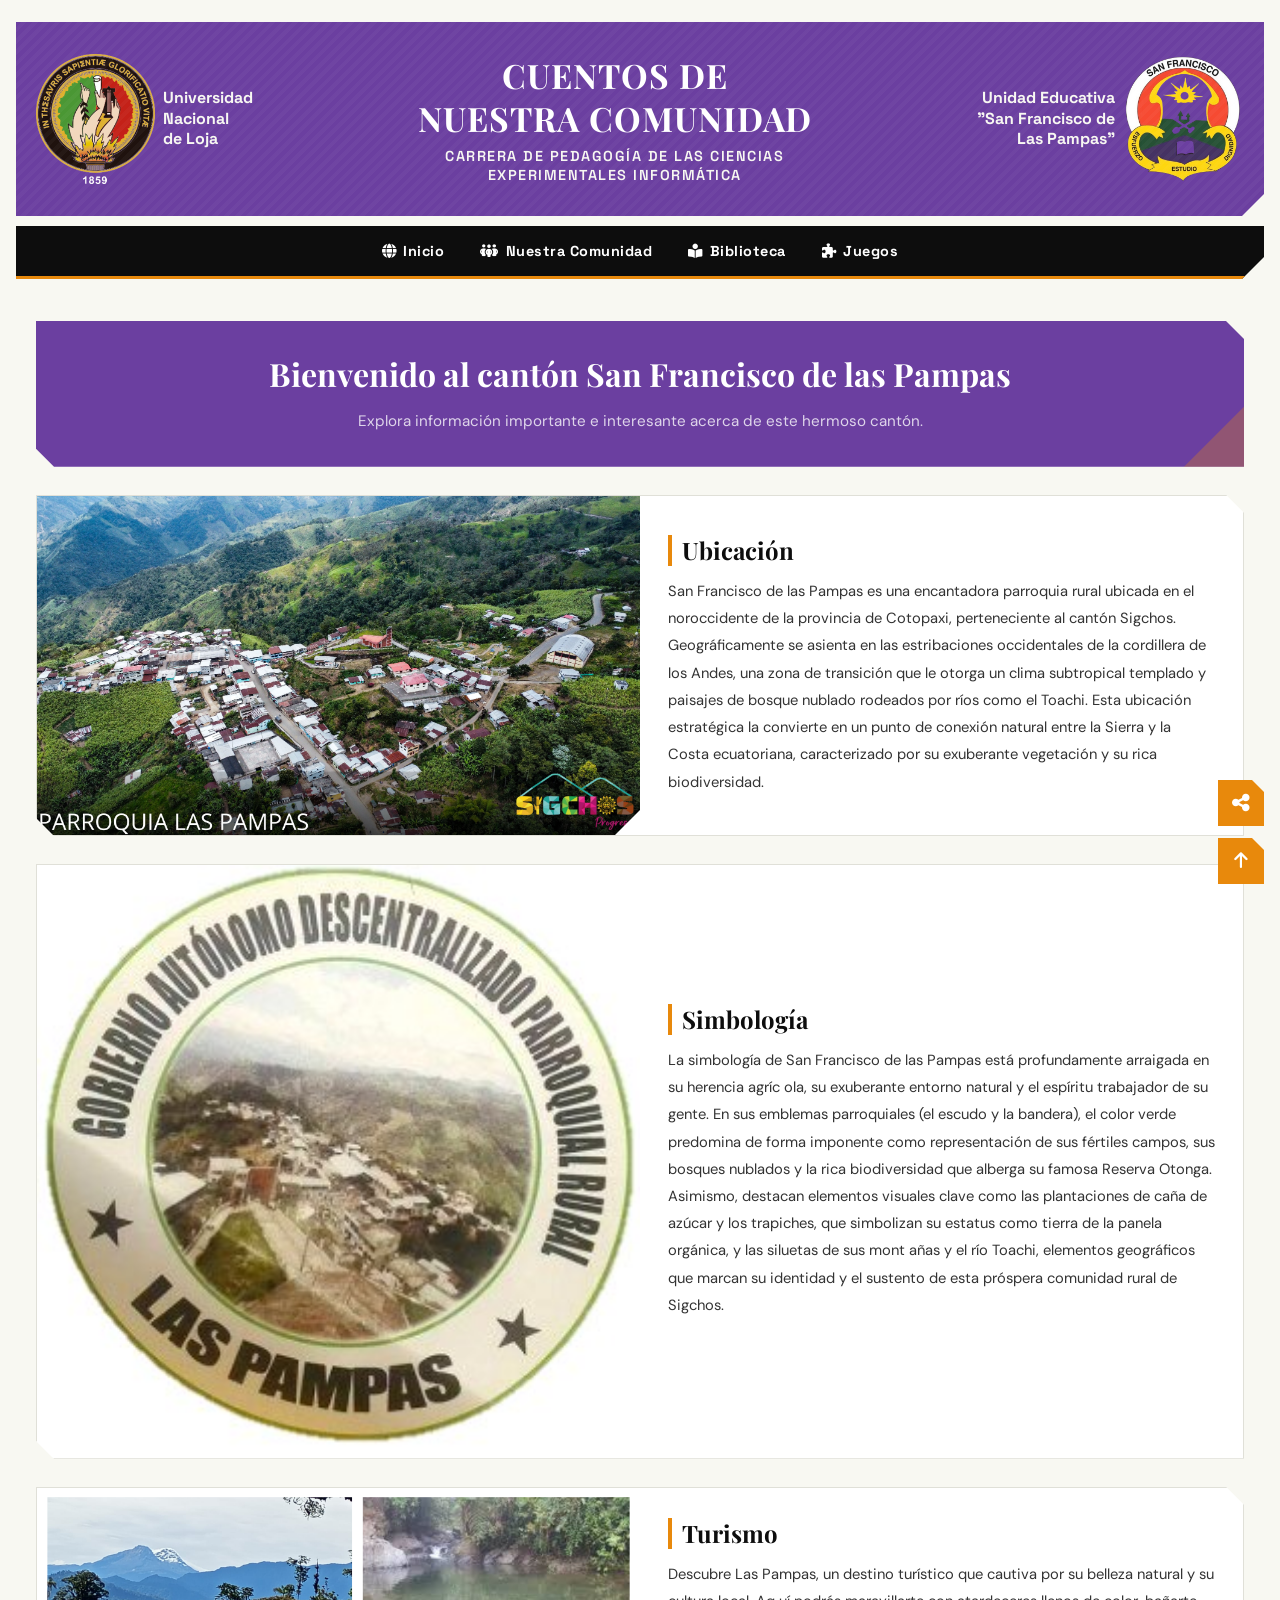
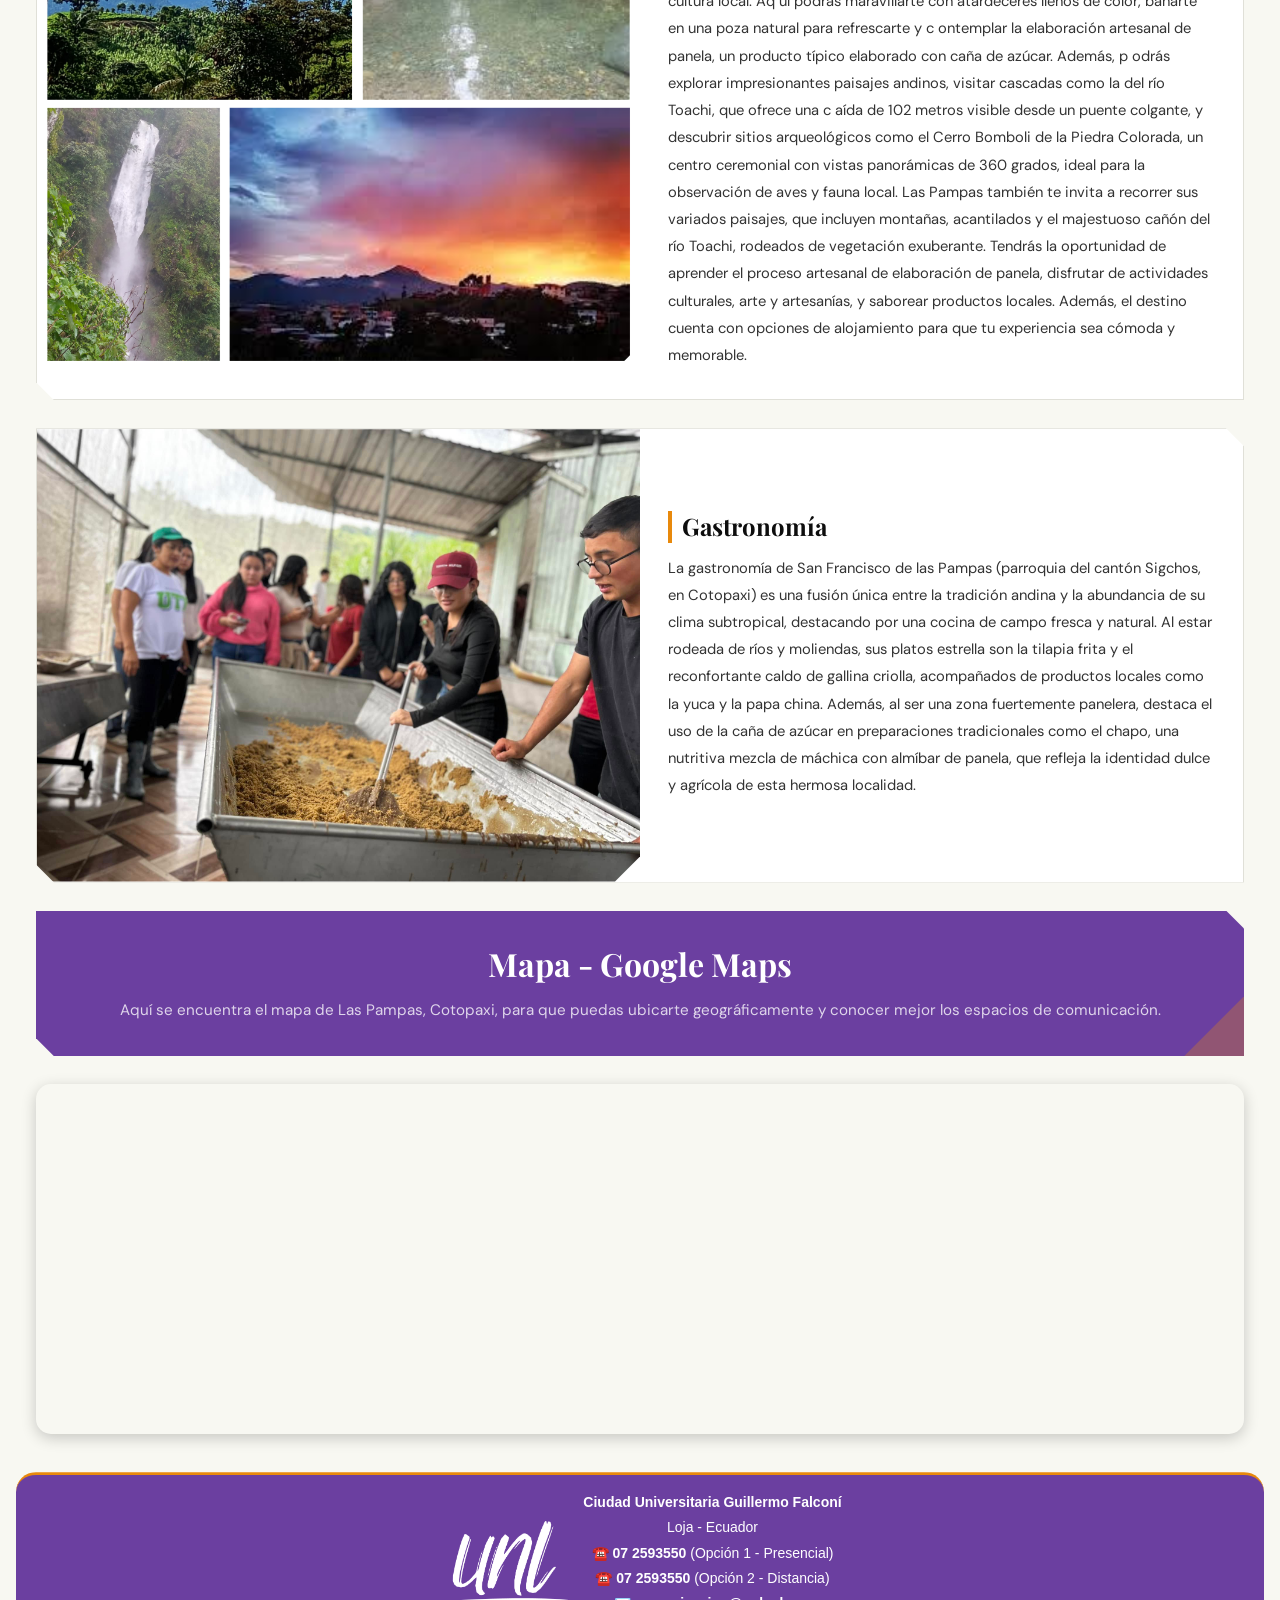
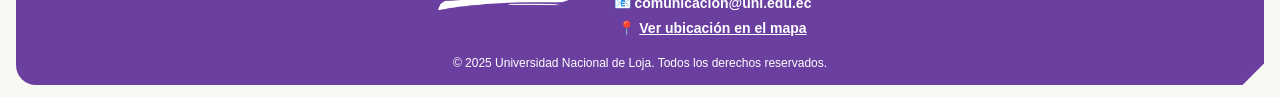
==== index.html @ 25506b2a "Add files via upload" ====
<!DOCTYPE html>
<html lang="es">
<head>
  <meta charset="UTF-8" />
  <meta name="viewport" content="width=device-width, initial-scale=1.0, maximum-scale=5.0" />
  <meta name="theme-color" content="#7fda18" />
  <meta name="apple-mobile-web-app-capable" content="yes" />
  <meta name="apple-mobile-web-app-status-bar-style" content="default" />
  <title>Pagina web - prácticas de vinculación octavo</title>
  <link href="https://fonts.googleapis.com/css2?family=Montserrat:wght@400;700&display=swap" rel="stylesheet">
  <link rel="stylesheet" href="estilos.css" />
  <link rel="stylesheet" href="https://cdnjs.cloudflare.com/ajax/libs/font-awesome/6.4.0/css/all.min.css">
</head>


<body>


  <!-- Encabezado con logos -->
  <header class="header-info">
    <div class="contenedor-logos">

      <div class="bloque-izquierdo-agrupado">
        <img src="img/LOGO.png" alt="Logo Universidad Nacional de Loja" class="logo-izquierdo" />
        <div class="texto-unl">
          Universidad<br>Nacional<br>de Loja
        </div>
      </div>

      <div class="texto-informatica">
        <h1>CUENTOS DE<br>NUESTRA COMUNIDAD</h1>
        <h2>CARRERA DE PEDAGOGÍA DE LAS CIENCIAS<br>EXPERIMENTALES INFORMÁTICA</h2>
      </div>

      <div class="bloque-derecho-agrupado">
        <div class="texto-colegio">
          Unidad Educativa<br> "San Francisco de<br>Las Pampas"
        </div>
        <img src="img/LOGO1.png" alt="Escudo Unidad Educativa 8 de noviembre" class="logo-derecho" />
      </div>

    </div>
  </header>

  <!-- Menú de navegación -->
<nav class="menu">
  <a href="#inicio"><i class="fas fa-globe"></i> Inicio</a>
  <a href="#unidad-educativa"><i class="fas fa-people-group"></i> Nuestra Comunidad</a>
  <a href="#biblioteca"><i class="fas fa-book-open-reader"></i> Biblioteca</a>
  <a href="#juegos"><i class="fas fa-puzzle-piece"></i> Juegos</a>
</nav>

  <!-- Contenedor de Secciones -->
  <div class="content-sections">

    <!-- ==================== SECCIÓN INICIO ==================== -->
    <section id="inicio" class="seccion">



<!-- CONTENIDO REAL DE INICIO (oculto al principio) -->
<div id="contenido-inicio" style="display:block;">


      <div class="primeraparte">
        <h1>Bienvenido al cantón San Francisco de las Pampas</h1>
        <p>Explora información importante e interesante acerca de este hermoso cantón.</p>
      </div>

      <div class="bloque">
        <div class="texto">
          <h1>Ubicación</h1>
          <p>San Francisco de las Pampas es una encantadora parroquia rural ubicada en el noroccidente de la provincia de Cotopaxi, perteneciente al cantón Sigchos. Geográficamente se asienta en las estribaciones occidentales de la cordillera de los Andes, una zona de transición que le otorga un clima subtropical templado y paisajes de bosque nublado rodeados por ríos como el Toachi. Esta ubicación estratégica la convierte en un punto de conexión natural entre la Sierra y la Costa ecuatoriana, caracterizado por su exuberante vegetación y su rica biodiversidad.</p>
        </div>
       <img src="img/UBI1.jpg" alt="Imagen de las pampas" class="imagen-principal" style="object-position: center top;">
      </div>

      <div class="bloque">
        <img src="img/SIM.jpg" alt="Simbología de las pampas" class="imagen-principal" style="object-fit: contain; background: #fff;">
        <div class="texto">
          <h1>Simbología</h1>
          <p>La simbología de San Francisco de las Pampas está profundamente arraigada en su herencia agríc
            ola, su exuberante entorno natural y el espíritu trabajador de su gente. En sus emblemas parroquiales (el 
            escudo y la bandera), el color verde predomina de forma imponente como representación de sus fértiles campos, sus bosques nublados y la rica biodiversidad que alberga su famosa Reserva Otonga. Asimismo, destacan elementos visuales clave como las plantaciones de caña de azúcar y los trapiches, que simbolizan su estatus como tierra de la panela orgánica, y las siluetas de sus mont
            añas y el río Toachi, elementos geográficos que marcan su identidad y el sustento de 
            esta próspera comunidad rural de Sigchos.</p>
        </div>
      </div>

      <div class="bloque">
        <div class="texto">
          <h1>Turismo</h1>
          <p>Descubre Las Pampas, un destino turístico que cautiva por su belleza natural y su cultura local. Aq
            uí podrás maravillarte con atardeceres llenos de color, bañarte en una poza natural para refrescarte y c
            ontemplar la elaboración artesanal de panela, un producto típico elaborado con caña de azúcar. Además, p
            odrás explorar impresionantes paisajes andinos, visitar cascadas como la del río Toachi, que ofrece una c
            aída de 102 metros visible desde un puente colgante, y descubrir sitios arqueológicos como el Cerro Bomboli
             de la Piedra Colorada, un centro ceremonial con vistas panorámicas de 360 grados, ideal para la observación
              de aves y fauna local. Las Pampas también te invita a recorrer sus variados paisajes, que incluyen montañas,
               acantilados y el majestuoso cañón del río Toachi, rodeados de vegetación exuberante. Tendrás la oportunidad 
               de aprender el proceso artesanal de elaboración de panela, disfrutar de actividades culturales, arte y artesanías,
                y saborear productos locales. Además, el destino cuenta con opciones de alojamiento para que tu experiencia sea cómoda 
                y memorable.</p>
        </div>
<img src="img/TURISMO1.png" alt="Turismo en Las Pampas" class="imagen-principal" style="object-fit: contain; background: #fff; height: auto; max-height: none;">      </div>

      <div class="bloque">
        <img src="img/GAS.jpg" alt="Gastronomía de Las Pampas" class="imagen-principal" />
        <div class="texto">
          <h1>Gastronomía</h1>
          <p>La gastronomía de San Francisco de las Pampas (parroquia del cantón Sigchos, en Cotopaxi) es una fusión única entre la tradición andina y la abundancia de su clima subtropical, destacando por una cocina de campo fresca y natural. Al estar rodeada de ríos y moliendas, sus platos estrella son la tilapia frita y el reconfortante caldo de gallina criolla, acompañados de productos locales como la yuca y la papa china. Además, al ser una zona fuertemente panelera, destaca el uso de la caña de azúcar en preparaciones tradicionales como el chapo, una nutritiva mezcla de máchica con almíbar de panela, que refleja la identidad dulce y agrícola de esta hermosa localidad.</p>
        </div>
      </div>

      <div class="primeraparte">
        <h1>Mapa - Google Maps</h1>
        <p>Aquí se encuentra el mapa de Las Pampas, Cotopaxi, para que puedas ubicarte geográficamente y conocer mejor los espacios de comunicación.</p>
      </div>

      <div style="border-radius:15px; overflow:hidden; box-shadow:0 4px 15px rgba(0,0,0,0.2);">
        <iframe
         src="https://www.google.com/maps/embed?pb=!1m14!1m8!1m3!1d15958.814503167669!2d-78.9690488!3d-0.4344437!3m2!1i1024!2i768!4f13.1!3m3!1m2!1s0x91d5177dbbd74d0b%3A0x7bc275b4dd4de145!2sSan%20Francisco%20de%20las%20Pampas!5e0!3m2!1ses!2sec!4v1780680575432!5m2!1ses!2sec"
          width="100%" height="350" style="border:0; display:block;" allowfullscreen="" loading="lazy"
          referrerpolicy="no-referrer-when-downgrade">
        </iframe>
      </div>

    </section>

    <!-- ==================== SECCIÓN UNIDAD EDUCATIVA ==================== -->
    <section id="unidad-educativa" class="seccion">

      <div class="primeraparte">
        <h1>Descubre la Unidad Educativa "San Francisco de Las Pampas"</h1>
        <p>La Unidad Educativa "San Francisco de Las Pampas" es el corazón educativo de la parroquia, una institución 
          fiscal que impulsa el desarrollo rural de Cotopaxi formando a niños y jóvenes desde la educación básica hasta el bachillerato técnico.</p>
      </div>

 <div class="bloque">
        <div class="texto">
          <h1>Ubicación</h1>
          <p>La Unidad Educativa San Francisco de Las Pampas, ubicada en la parroquia Las Pampas del cantón Sigchos, Cotopaxi, es una institución con una historia de más de 75 años dedicada a la formación integral de sus estudiantes. Fundada el 28 de mayo de 1947, ha sido un referente en la educación de la comunidad, comprometida con valores de calidad, inclusión y desarrollo humano. Nuestra institución combina tradición y modernidad, ofreciendo una educación humanista y científica que impulsa el crecimiento académico y ético de niñas, niños, jóvenes y adultos. Con una visión orientada a generar ciudadanos críticos, responsables y solidarios, trabajamos día a día para contribuir al progreso de la parroquia y del país.</p>
        </div>
        <img src="img/colegio.jpg" alt="ubicacion del colegio las pampas" class="imagen-principal" />
      </div>


      <div class="bloque">
        <img src="img/mision.jpg" alt="Visión del Colegio las pampas" class="imagen-principal" />
        <div class="texto">
          <h1>Misión</h1>
          <p>La Unidad Educativa "San Francisco de Las Pampas" tiene como misión brindar una educación integral, 
            inclusiva y de calidad a los niños y jóvenes de la parroquia, promoviendo el desarrollo de competencias 
            académicas, científicas y valores humanos. A través de su oferta formativa, especialmente en sus especialidades
             técnicas, la institución busca capacitar a los estudiantes para que se conviertan en ciudadanos críticos y reflexivos, capaces d
            e liderar proyectos productivos sostenibles que contribuyan activamente al progreso socioeconómico de su comunidad y del país.</p>
        </div>
      </div>

      <div class="bloque">
        <img src="img/vision.jpg" alt="Visión del Colegio las pampas" class="imagen-principal" />
        <div class="texto">
          <h1>Visión</h1>
          <p>Para los próximos años, la institución se proyecta como un referente educativo de excelencia en el cantón Sigchos
             y la provincia de Cotopaxi, reconocido por su innovación pedagógica y su fuerte vinculación comunitaria. 
             Se aspira a consolidar una infraestructura moderna y tecnológica que potencie el bachillerato técnico, 
             garantizando que sus graduados cuenten con las herramientas necesarias para ingresar con éxito
             a la educación superior o emprender en el ámbito laboral, siempre con un alto sentido de responsabilidad ambiental y social.</p>
        </div>
      </div>
      
      <div class="bloque">
        <img src="img/SIMI.jpg" alt="Simbología del Colegio las pampas" class="imagen-principal" style="object-fit: contain; background: #fff;">
        <div class="texto">
          <h1>Simbología</h1>
          <p>La simbología de la Unidad Educativa está profundamente ligada a la identidad de
             su entorno y al espíritu de la juventud rural de las Pampas. En 
             su escudo, bandera y uniforme predominan los colores de la parroquia, 
             especialmente el verde y el blanco, que representan la esperanza de los estudiantes,
              la pureza de sus ideales y la exuberancia de la naturaleza subtropical que rodea al plantel.
               Elementos como el libro abierto, la antorcha del conocimiento y las herramientas técnicas simbolizan el saber, el deseo constante de superación y el trabajo digno que impulsa el desarrollo 
            agrícola y productivo de la región.</p>
        </div>
      </div>

      <div class="bloque">
        <img src="img/GRADUADOS.jpg" alt="Especialidades del Colegio" class="imagen-principal" />
        <div class="texto">
          <h1>Oferta Educativa</h1>
          <p>✅ <strong>Educación Inicial:</strong> Estimulación y socialización para niños de 3 a 5 años.</p>
          <p>✅ <strong>Educación General Básica (EGB):</strong> Formación fundamental desde 1° hasta 10° año en materias básicas.</p>
          <p>✅ <strong>Bachillerato General Unificado (BGU):</strong> Preparación académica y científica orientada a la universidad.</p>
          <p>✅ <strong>Bachillerato Técnico (Agropecuario):</strong> Especialidad práctica en agricultura y ganadería adaptada a la zona.</p>
        </div>
      </div>

  <div class="bloque">
    <img src="img/HIM.png" alt="Simbología del Colegio las pampas" class="imagen-principal" style="object-fit: contain; background: #fff;">
        <div class="texto">
          <h1>Himno al Colegio</h1>
          <p>El Himno de la Unidad Educativa "San Francisco de Las Pampas" es un 
            canto solemne que exalta el orgullo rural, la vocación técnica y el 
            espíritu de superación de sus estudiantes, rindiendo homenaje al verdor 
            de su tierra y a la noble misión de educar para el progreso de la comunidad.</p>
         <div class="audio-player">
        <audio controls>
          <source src="img/HIMNO.mp3" type="audio/mpeg">
          Tu navegador no soporta audio HTML5.
        </audio>
      </div>
        </div>
      </div>
      
<div class="bloque">
  <div class="imagen-principal" style="position: relative; width: 100%; height: 0; padding-top: 60%; padding-bottom: 0; box-shadow: 0 2px 8px 0 rgba(63,69,81,0.16); margin-top: 1.6em; margin-bottom: 0.9em; overflow: hidden; border-radius: 8px; will-change: transform;">
    <iframe loading="lazy" style="position: absolute; width: 100%; height: 100%; top: 0; left: 0; border: none; padding: 0; margin: 0;"
      src="https://www.canva.com/design/DAGsrcQyxdc/qJ2SuKnTJrKb0jUoUMAzXg/watch?embed" allowfullscreen="allowfullscreen" allow="fullscreen">
    </iframe>
  </div>
  <div class="texto">
    <h1>Reseña Histórica</h1>
    <p>La Unidad Educativa "San Francisco de Las Pampas" nació para dar respuesta a la creciente necesidad de educación 
      de las familias rurales de la parroquia, consolidándose con el paso de los años como el eje del desarrollo local.
      Desde sus inicios como una escuela unidocente o comunitaria, la institución evolucionó gracias al esfuerzo conjunto 
      de padres, docentes y autoridades del cantón Sigchos, transformándose en una unidad educativa integral y técnica que 
      hoy dota a la juventud de herramientas prácticas para potenciar la riqueza agrícola de su entorno.</p>
    <a href="https://www.canva.com/design/DAGsrcQyxdc/qJ2SuKnTJrKb0jUoUMAzXg/watch?utm_content=DAGsrcQyxdc&utm_campaign=designshare&utm_medium=embeds&utm_source=link" target="_blank" rel="noopener">Ver presentación completa</a>
  </div>
</div>
    </section>

    <!-- ==================== SECCIÓN BIBLIOTECA ==================== -->
    <section id="biblioteca" class="seccion">

      <div class="primeraparte">
        <h1>Biblioteca de Cuentos</h1>
        <p>Explora los cuentos y selecciona desde el principal de la comunidad hasta diferentes cuentos de todo el Ecuador </p>
      </div>

           <div class="biblioteca-layout">

  <!-- CUENTO 1 - ancho completo arriba -->
  <div class="cuento-principal-completo">
    <div class="tarjeta-cuento">
      <div class="tarjeta-info">
        <h2>Cuento 1: El niño misterioso</h2>
        <p>Una misteriosa criatura con sombrero transforma la tranquila rutina de una familia en el bosque de Cotopaxi, dejando una inolvidable lección sobre el respeto y los secretos ocultos.</p>
        <a href="#cuento-principal" class="btn-cuento">Ver cuento</a>
      </div>
      <img src="img/mini1.png" alt="Miniatura del cuento 1" class="miniatura-cuento">
    </div>
  </div>

  <!-- CUENTOS 2, 3, 4 en fila -->
  <div class="fila-cuentos">
    <div class="tarjeta-cuento tarjeta-secundaria">
      <div class="tarjeta-info">
        <h2>Cuento 2: Leyenda los gagones</h2>
        <p>Sumérgete en la magia de la leyenda a través de las raíces culturales de la ciudad de Piñas-El Oro-Ecuador.</p>
        <a href="#cuento1" class="btn-cuento">Ver cuento</a>
      </div>
     <img src="img/mini2.png" alt="Miniatura del cuento 1" class="miniatura-cuento">
    </div>

    <div class="tarjeta-cuento tarjeta-secundaria">
      <div class="tarjeta-info">
        <h2>Cuento 3: El camino de los Ahorcados</h2>
        <p>Crónica sombría recuperada de los ecos del pasado y la memoria colectiva del lugar.</p>
        <a href="#cuento2" class="btn-cuento">Ver cuento</a>
      </div>
      <img src="img/mini3.png" alt="Miniatura del cuento 1" class="miniatura-cuento">
    </div>

    <div class="tarjeta-cuento tarjeta-secundaria">
      <div class="tarjeta-info">
        <h2>Cuento 4: La Fiesta del Chonta</h2>
        <p>¡El eco del tambor despierta al Valle del Chota en una noche donde la danza de botella 
          desafía a la gravedad!</p>
        <a href="#cuento3" class="btn-cuento">Ver cuento</a>
      </div>
      <img src="img/mini4.png" alt="Miniatura del cuento 1" class="miniatura-cuento">
    </div>
  </div>

</div>
</section> 
    <!-- ==================== CUENTO PRINCIPAL ==================== -->
    <section id="cuento-principal" class="seccion">

      <a href="#biblioteca" class="btn-volver"><i class="fas fa-arrow-left"></i> Volver a Biblioteca</a>

      <div class="primeraparte">
        <h1>Cuento 1: El niño misterioso</h1>
        <p>La organización de la leyenda se dividirá en varios apartados fundamentales para la mejor comprensión de la misma:</p>
      </div>

      <div class="bloque">
        <div class="texto">
          <h1>Video Cuento</h1>
          <p>Sumérgete en la magia de la leyenda a través de un formato audiovisual envolvente. 
            Este video cuento combina narración, música y elementos visuales para ofrecer una 
            experiencia rica en sonido e imagen, acercándote de forma más viva a las raíces
             culturales y los misterios tradicionales de la región de Cotopaxi. Además, este video
              cuento incorpora una versión accesible para personas con discapacidad visual, integrando 
              una narración descriptiva que permite disfrutar de la historia a través de sonidos, voces
               y música cuidadosamente seleccionados.</p>
        </div>
        <video class="imagen-principal" controls playsinline>
          <source src="img/video1.mp4" type="video/mp4">
          Tu navegador no soporta la etiqueta de video.
        </video>
      </div>

      <div class="bloque">
        <div class="imagen-principal">
          <iframe src="https://heyzine.com/flip-book/0dfef94317.html" class="calameo-visor" allowfullscreen></iframe>
        </div>
        <div class="texto">
          <h1>Libro Digital</h1>
          <p>Sumérgete en la magia de la leyenda a través de un formato digital e interactivo envolvente.
             Este libro cuento combina ilustraciones, narración y un diseño dinámico para ofrecer una experiencia
              rica en detalles visuales, acercándote de forma más viva a los mitos tradicionales del cantón Sigchos,
               en la provincia de Cotopaxi. Además, este cuento incorpora una valiosa moraleja que invita a la reflexión,
                permitiendo a los lectores de todas las edades conectarse con el respeto, la prudencia y los misterios ocultos
                 que habitan en la naturaleza profunda de nuestra tierra.</p>
        </div>
      </div>

    </section>

    <!-- ==================== CUENTO 2 ==================== -->
    <section id="cuento1" class="seccion">

      <a href="#biblioteca" class="btn-volver"><i class="fas fa-arrow-left"></i> Volver a Biblioteca</a>

      <div class="primeraparte">
        <h1>Cuento 2: Leyenda los Gagones</h1>
        <p>La organización de la leyenda se dividirá en varios apartados fundamentales para la mejor comprensión de la misma:</p>
      </div>

      <div class="bloque">
        <div class="texto">
          <h1>Video Cuento</h1>
          <p>Sumérgete en la magia de la leyenda a través de un formato audiovisual envolvente. 
            Este video cuento combina narración, música y elementos visuales para ofrecer una experiencia 
            rica en sonido e imagen, acercándote de forma más viva a nuestras raíces culturales de la ciudad 
            de Piñas-El Oro-Ecuador. Además, este video cuento incorpora una versión accesible para personas 
            con discapacidad visual, integrando una narración descriptiva que permite disfrutar de la historia 
            a través de sonidos, voces y música cuidadosamente seleccionados.</p>
        </div>
        <video class="imagen-principal" controls playsinline>
          <source src="img/Videocuento0.mp4" type="video/mp4">
          Tu navegador no soporta la etiqueta de video.
        </video>
      </div>

      <div class="bloque">
        <div class="imagen-principal">
            <iframe src="https://www.calameo.com/read/007411505b1da4cbace22" class="calameo-visor" allowfullscreen></iframe>
        </div>
        <div class="texto">
          <h1>Libro Digital</h1>
          <p>Si prefieres disfrutar la historia a tu ritmo, aquí encontrarás el acceso al libro digital con el texto completo.

Invitamos a docentes, estudiantes y a cualquier persona a explorar este libro como punto de partida para reflexiones, diálogos y proyectos que celebren la identidad y diversidad cultural de nuestra ciudad.</p>
        </div>
      </div>

    </section>

    <!-- ==================== CUENTO 3 ==================== -->
    <section id="cuento2" class="seccion">

      <a href="#biblioteca" class="btn-volver"><i class="fas fa-arrow-left"></i> Volver a Biblioteca</a>

      <div class="primeraparte">
        <h1>Cuento 3: El Camino de los Ahorcados</h1>
        <p>La organización de la leyenda se dividirá en varios apartados fundamentales para la mejor comprensión de la misma:</p>
      </div>

      <div class="bloque">
        <div class="texto">
          <h1>Video Cuento</h1>
          <p>Siente el eco de las almas en pena a través de un formato audiovisual envolvente. Este video cuento fusiona una narrativa dramática, sonidos ambientales lúgubres y potentes elementos visuales para revivir la loma del terror. Además, incorpora una versión accesible para personas con discapacidad visual.</p>
        </div>
        <video class="imagen-principal" controls playsinline>
          <source src="img/videosierra.mp4" type="video/mp4">
          Tu navegador no soporta la etiqueta de video.
        </video>
      </div>

     <div class="bloque">
        <div class="imagen-principal">
          <iframe src="https://heyzine.com/flip-book/192a4e25a1.html#page/1" class="calameo-visor" allowfullscreen></iframe>
        </div>
        <div class="texto">
          <h1>Libro Digital</h1>
          <p>Si prefieres disfrutar la historia a tu ritmo, aquí encontrarás el acceso al libro digital con el texto completo.</p>
          <p>Invitamos a docentes, estudiantes y a cualquier persona a explorar este libro como punto de partida para reflexiones, diálogos y proyectos que celebren la identidad y diversidad cultural.</p>
        </div>
      </div>

    </section>

    <!-- ==================== CUENTO 4 ==================== -->
    <section id="cuento3" class="seccion">

      <a href="#biblioteca" class="btn-volver"><i class="fas fa-arrow-left"></i> Volver a Biblioteca</a>

      <div class="primeraparte">
        <h1>Cuento 4: La Fiesta del Chota</h1>
        <p>La organización de la leyenda se dividirá en varios apartados fundamentales para la mejor comprensión de la misma:</p>
      </div>

      <div class="bloque">
        <div class="texto">
          <h1>Video Cuento</h1>
          <p>La Fiesta del Chota es una vibrante celebración que late al ritmo de la bomba, el tambor tradicional que define la 
            identidad del Valle del Chota en Ecuador. Este cuento nos sumerge en una noche mágica donde la música, el baile de la botella 
            y la alegría comunitaria se entrelazan para honrar las raíces ancestrales y la resistencia cultural de la comunidad afroecuatoriana. 
            A través de sus páginas, la festividad no solo se presenta como un espacio de encuentro y diversión, sino como un poderoso recordatorio 
            de cómo la tradición y el orgullo histórico se transmiten con fuerza de generación en generación.</p>
        </div>
        <video class="imagen-principal" controls playsinline>
          <source src="img/videooriente.mp4" type="video/mp4">
          Tu navegador no soporta la etiqueta de video.
        </video>
      </div>

    <div class="bloque">
        <div class="imagen-principal">
          <iframe src="https://www.calameo.com/read/007411505f05856fcdfbc" class="calameo-visor" allowfullscreen></iframe>
        </div>
        <div class="texto">
          <h1>Libro Digital</h1>
          <p>Si prefieres disfrutar la historia a tu ritmo, aquí encontrarás el acceso al libro digital con el texto completo.</p>
          <p>Invitamos a docentes, estudiantes y a cualquier persona a explorar este libro como punto de partida para reflexiones, diálogos y proyectos que celebren la identidad y diversidad cultural.</p>
        </div>
      </div>

    </section>
</div><!-- fin content-sections -->
 
  <!-- ==================== SECCIÓN JUEGOS ==================== -->
  <section id="juegos" class="seccion">

    <div class="primeraparte">
    
      <h1>Juegos</h1>
      <p>Pon a prueba tu conocimiento sobre los cuentos de la comunidad</p>
    </div>

    <div id="menu-juegos" class="contenedor-cuentos">

      <div class="tarjeta-cuento tarjeta-principal">
        <img src="img/juegomini1.png" alt="juego1" class="miniatura-cuento">
        <div class="tarjeta-info">
          <h2>🎲 Juego 1 - Cuento 1</h2>
          <h2>Acertijos del Niño Misterioso</h2>
          <p>Responde 10 acertijos sobre el cuento del Niño Misterioso del bosque de Cotopaxi. 
            Pon a prueba lo que aprendiste: personajes, lugares, acciones y la moraleja.</p>
          <button class="btn-cuento" onclick="abrirJuego('juego1')">Jugar ›</button>
        </div>
      </div>

      <div class="tarjeta-cuento tarjeta-principal">
        <img src="img/juegomini2.png" alt="juego2" class="miniatura-cuento">
        <div class="tarjeta-info">
          <h2>🎲 Juego 2 - Cuento 1</h2>
          <h2>Juego de memoria: El Niño Misterioso</h2>
          <p>Empareja cada elemento del cuento con su descripción</p>
          <button class="btn-cuento" onclick="abrirJuego('juego2')">Jugar ›</button>
        </div>
      </div>

      <div class="tarjeta-cuento tarjeta-principal">
        <img src="img/juegomini3.png" alt="juego3" class="miniatura-cuento">
        <div class="tarjeta-info">
          <h2>🎰 Juego 3 - Cuento 2</h2>
          <h2>Quizziz Leyenda los Gagones</h2>
          <p>Responde 8 preguntas sobre la leyenda de los Gagones</p>
          <button class="btn-cuento" onclick="abrirJuego('juego3')">Jugar ›</button>
        </div>
      </div>

      <div class="tarjeta-cuento tarjeta-principal">
        <img src="img/juegomini4.png" alt="juego4" class="miniatura-cuento">
        <div class="tarjeta-info">
          <h2>🧩 Juego 4 - Cuento 3</h2>
          <h2>El Camino de los Ahorcados</h2>
          <p>Crucigrama interactivo — Leyenda de Loja</p>
          <button class="btn-cuento" onclick="abrirJuego('juego4')">Jugar ›</button>
        </div>
      </div>

      <div class="tarjeta-cuento tarjeta-principal">
        <img src="img/minijuego5.png" alt="juego5" class="miniatura-cuento">
        <div class="tarjeta-info">
          <h2>🕹️ Juego 5 - Cuento 4</h2>
          <h2>La Fiesta del Chonta</h2>
          <p>Trata de escapar de la selva acertando diferentes desafios</p>
          <button class="btn-cuento" onclick="abrirJuego('juego5')">Jugar ›</button>
        </div>
        
      </div>

    </div>
 
    <div id="zona-juego" style="display:none;">
      <button class="btn-volver" onclick="cerrarJuego()">
        <i class="fas fa-arrow-left"></i> Volver a Juegos
      </button>
    <iframe id="frame-juego" src="" style="width:100%; height:100vh; border:none; border-radius:15px; margin-top:15px;"></iframe>
    </div>

  </section>


<!-- Botón compartir flotante -->
<button id="btn-compartir" onclick="abrirCompartir()" data-tooltip="Compartir esta página" aria-label="Compartir">
  <i class="fas fa-share-alt"></i>
</button>

<!-- Modal compartir -->
<div id="modal-compartir" role="dialog" aria-modal="true" aria-label="Compartir página">
  <div class="compartir-box">
    <h3>Compartir esta página</h3>
    <div class="redes-btns">
      <button class="red-btn btn-wa" onclick="compartirEn('whatsapp')">
        <i class="fab fa-whatsapp"></i> WhatsApp
      </button>
      <button class="red-btn btn-fb" onclick="compartirEn('facebook')">
        <i class="fab fa-facebook"></i> Facebook
      </button>
      <button class="red-btn btn-tw" onclick="compartirEn('twitter')">
        <i class="fab fa-twitter"></i> Twitter/X
      </button>
      <button class="red-btn btn-cp" onclick="compartirEn('copiar')">
        <i class="fas fa-link"></i> Copiar enlace
      </button>
    </div>
    <button class="cerrar-modal" onclick="cerrarCompartir()">Cerrar</button>
  </div>
</div>

  <footer style="background-color:var(--morado); border-radius:20px; color:#ffffff; padding:15px; font-family:Arial,sans-serif; margin-top:10px; text-align:center;">
  <div style="display:inline-flex; justify-content:center; align-items:center; gap:15px; flex-wrap:wrap;">
    <img src="img/Imagen1 UNL.png" alt="Universidad Nacional de Loja" style="width:130px; height:auto; filter:brightness(0) invert(1);">
    <div style="font-size:clamp(11px,2.5vw,14px); line-height:1.8; text-align:center; color:#ffffff;">
      <strong style="color:#ffffff;">Ciudad Universitaria Guillermo Falconí</strong><br>
      Loja - Ecuador<br>
      ☎️ <strong style="color:#ffffff;">07 2593550</strong> (Opción 1 - Presencial)<br>
      ☎️ <strong style="color:#ffffff;">07 2593550</strong> (Opción 2 - Distancia)<br>
      📧 <strong style="color:#ffffff;">comunicacion@unl.edu.ec</strong><br>
      📍 <a href="https://www.openstreetmap.org/?mlat=-4.03364&mlon=-79.20311#map=17/-4.03364/-79.20311"
        rel="noopener noreferrer" target="_blank" style="color:#ffffff;">
        <strong style="color:#ffffff;">Ver ubicación en el mapa</strong>
      </a>
    </div>
  </div>
  <div style="text-align:center; font-size:12px; margin-top:15px; color:#ffffff;">
    © 2025 Universidad Nacional de Loja. Todos los derechos reservados.
  </div>
</footer>

  <!-- Botón volver arriba -->
  <button onclick="window.scrollTo({top:0,behavior:'smooth'})" id="btn-arriba">
    <i class="fas fa-arrow-up"></i>
  </button>

  <script>
    // --- Juegos ---
    function abrirJuego(juego) {
      const rutas = {
        'juego1': 'juego1.html',
        'juego2': 'juego2.html',
        'juego3': 'juego3.html',
        'juego4': 'juego4.html',
        'juego5': 'juego5.html'
      };
      document.getElementById('menu-juegos').style.display = 'none';
      document.getElementById('zona-juego').style.display = 'block';
      document.getElementById('frame-juego').src = rutas[juego];
      document.querySelector('#juegos .primeraparte').style.display = 'none';
      window.scrollTo({ top: 0, behavior: 'smooth' });
    }

    function cerrarJuego() {
      document.getElementById('zona-juego').style.display = 'none';
      document.getElementById('menu-juegos').style.display = 'grid';
      document.getElementById('frame-juego').src = '';
      document.querySelector('#juegos .primeraparte').style.display = 'block';
    }
  </script>

<script>
function verInicio() {
  const bv = document.getElementById('pantalla-bienvenida');
  bv.style.transition = 'opacity 0.6s ease, transform 0.6s ease';
  bv.style.opacity = '0';
  bv.style.transform = 'scale(0.97)';
  setTimeout(() => {
    bv.style.display = 'none';
    document.getElementById('contenido-inicio').style.display = 'block';
  }, 600);
}

document.querySelector('a[href="#inicio"]').addEventListener('click', function() {
  setTimeout(() => {
    const bv = document.getElementById('pantalla-bienvenida');
    const ci = document.getElementById('contenido-inicio');
    if (bv && bv.style.display !== 'none') {
      bv.style.display = 'none';
    }
    if (ci) ci.style.display = 'block';
  }, 100);
});

// Partículas
(function() {
  const canvas = document.getElementById('canvas-particulas');
  if (!canvas) return;
  const ctx = canvas.getContext('2d');
  let W, H, particulas = [];

  function resize() {
    const rect = canvas.parentElement.getBoundingClientRect();
    W = canvas.width = rect.width;
    H = canvas.height = rect.height;
  }

  function crearParticula() {
    return {
      x: Math.random() * W,
      y: Math.random() * H,
      r: Math.random() * 2.5 + 0.5,
      vx: (Math.random() - 0.5) * 0.4,
      vy: -Math.random() * 0.6 - 0.2,
      alpha: Math.random() * 0.6 + 0.2,
      color: Math.random() < 0.6 ? '#7fda18' : '#ffffff'
    };
  }

  function init() {
    resize();
    particulas = Array.from({ length: 80 }, crearParticula);
  }

  function loop() {
    if (!document.getElementById('pantalla-bienvenida') ||
        document.getElementById('pantalla-bienvenida').style.display === 'none') return;
    ctx.clearRect(0, 0, W, H);
    for (const p of particulas) {
      ctx.beginPath();
      ctx.arc(p.x, p.y, p.r, 0, Math.PI * 2);
      ctx.fillStyle = p.color;
      ctx.globalAlpha = p.alpha;
      ctx.fill();
      p.x += p.vx;
      p.y += p.vy;
      p.alpha -= 0.003;
      if (p.y < 0 || p.alpha <= 0) Object.assign(p, crearParticula(), { y: H });
    }
    ctx.globalAlpha = 1;
    requestAnimationFrame(loop);
  }

  window.addEventListener('resize', resize);
  init();
  loop();
})();
</script>

<!-- Barra de progreso de scroll -->
<div id="scroll-progress"></div>

<script>
  // Barra de progreso scroll
  const barra = document.getElementById('scroll-progress');
  window.addEventListener('scroll', () => {
    const total = document.body.scrollHeight - window.innerHeight;
    const pct = total > 0 ? (window.scrollY / total) * 100 : 0;
    barra.style.width = pct + '%';
  });

  // Partículas al hacer clic
  document.addEventListener('click', e => {
    for (let i = 0; i < 8; i++) {
      const p = document.createElement('div');
      p.style.cssText = `
        position:fixed; left:${e.clientX}px; top:${e.clientY}px;
        width:6px; height:6px; border-radius:50%;
        background:${Math.random()<0.5?'#7fda18':'#dd1919'};
        pointer-events:none; z-index:99999;
        transform:translate(-50%,-50%);
        transition: all 0.6s ease;
      `;
      document.body.appendChild(p);
      const ang = (i / 8) * Math.PI * 2;
      const dist = 40 + Math.random() * 40;
      setTimeout(() => {
        p.style.left = (e.clientX + Math.cos(ang) * dist) + 'px';
        p.style.top = (e.clientY + Math.sin(ang) * dist) + 'px';
        p.style.opacity = '0';
        p.style.width = '3px';
        p.style.height = '3px';
      }, 10);
      setTimeout(() => p.remove(), 700);
    }
  });

  // Animación de entrada para elementos visibles (Intersection Observer)
  const observer = new IntersectionObserver((entries) => {
    entries.forEach(entry => {
      if (entry.isIntersecting) {
        entry.target.style.opacity = '1';
        entry.target.style.transform = 'translateY(0)';
      }
    });
  }, { threshold: 0.1 });

  document.querySelectorAll('.bloque, .primeraparte, .tarjeta-cuento').forEach(el => {
    el.style.opacity = '0';
    el.style.transform = 'translateY(30px)';
    el.style.transition = 'opacity 0.6s ease, transform 0.6s ease';
    observer.observe(el);
  });
</script>
<script>
/* =====================================================================
   COMPARTIR
   ===================================================================== */
function abrirCompartir() {
  document.getElementById('modal-compartir').classList.add('abierto');
}
function cerrarCompartir() {
  document.getElementById('modal-compartir').classList.remove('abierto');
}
document.getElementById('modal-compartir').addEventListener('click', function(e) {
  if (e.target === this) cerrarCompartir();
});
function compartirEn(red) {
  const url = encodeURIComponent(window.location.href);
  const texto = encodeURIComponent('Cuentos y tradiciones de San Francisco de las Pampas y todo el Ecuador — ¡Conoce nuestra cultura!');
  const redes = {
    whatsapp: `https://wa.me/?text=${texto}%20${url}`,
    facebook: `https://www.facebook.com/sharer/sharer.php?u=${url}`,
    twitter: `https://twitter.com/intent/tweet?text=${texto}&url=${url}`
  };
  if (red === 'copiar') {
    navigator.clipboard.writeText(window.location.href).then(() => {
      alert('¡Enlace copiado al portapapeles!');
    });
    return;
  }
  window.open(redes[red], '_blank', 'noopener');
}


</script>
</body>
</html>
---- estilos.css ----
/* =====================================================================
   RESET Y BASE
   ===================================================================== */
@import url('https://fonts.googleapis.com/css2?family=Space+Grotesk:wght@400;600;700&family=Playfair+Display:wght@700&family=DM+Sans:wght@400;500&display=swap');

*, *::before, *::after { box-sizing: border-box; margin: 0; padding: 0; }

:root {
  --verde:    #5cb85c;
  --dorado:   #e8890c;
  --morado:   #6b3fa0;
  --negro:    #0d0d0d;
  --blanco:   #f8f8f2;
  --gris:     #f0efe8;
  --clip-card:  polygon(0 0, calc(100% - 18px) 0, 100% 18px, 100% 100%, 18px 100%, 0 calc(100% - 18px));
  --clip-banner: polygon(0 0, 100% 0, 100% calc(100% - 22px), calc(100% - 22px) 100%, 0 100%);
  --clip-btn:   polygon(0 0, calc(100% - 12px) 0, 100% 12px, 100% 100%, 0 100%);
  --clip-img:   polygon(0 0, 100% 0, 100% calc(100% - 25px), calc(100% - 25px) 100%, 0 100%);
}

html { scroll-behavior: smooth; }

body {
  font-family: 'DM Sans', sans-serif;
  background: var(--blanco);
  color: var(--negro);
  padding: 12px 16px;
  overflow-x: hidden;
}

h1, h2, h3 {
  font-family: 'Playfair Display', serif;
  color: var(--negro);
  text-align: center;
  line-height: 1.3;
}

p {
  font-family: 'DM Sans', sans-serif;
  color: #1a1a1a;
  text-align: center;
  line-height: 1.85;
  font-size: 0.95rem;
}

/* =====================================================================
   VISIBILIDAD SECCIONES
   ===================================================================== */
section { display: none; }
section:target { display: block; }
body:not(:has(:target)) #inicio { display: block; }
.seccion { display: none; padding: 28px 20px; width: 100%; }
.seccion:target { display: block; animation: fadeSlide 0.55s cubic-bezier(.22,.88,.36,1) both; }

@keyframes fadeSlide {
  from { opacity: 0; transform: translateY(28px) skewY(-1deg); }
  to   { opacity: 1; transform: translateY(0) skewY(0); }
}

/* =====================================================================
   BARRA SUPERIOR
   ===================================================================== */
.barra-superior {
  background: var(--dorado);
  color: #fff;
  display: flex;
  justify-content: space-between;
  align-items: center;
  padding: 9px 18px;
  font-size: 12px;
  font-weight: 600;
  font-family: 'Space Grotesk', sans-serif;
  clip-path: var(--clip-banner);
  letter-spacing: 0.3px;
  flex-wrap: wrap;
  gap: 6px;
}

/* =====================================================================
   HEADER
   ===================================================================== */
.header-info {
  background: var(--morado);
  clip-path: var(--clip-banner);
  padding: 22px 20px;
  margin-top: 10px;
  margin-bottom: 10px;
  position: relative;
}

.header-info::before {
  content: '';
  position: absolute;
  inset: 0;
  background: repeating-linear-gradient(
    -45deg,
    transparent, transparent 4px,
    rgba(236, 234, 234, 0.034) 4px, rgba(255, 255, 255, 0.027) 8px
  );
  pointer-events: none;
}

.contenedor-logos {
  display: flex;
  justify-content: space-between;
  align-items: center;
  width: 100%;
  gap: 10px;
}

.bloque-izquierdo-agrupado,
.bloque-derecho-agrupado {
  display: flex;
  align-items: center;
  gap: 8px;
  flex-shrink: 0;
}

.logo-izquierdo { height: 130px; width: auto; }
.logo-derecho   { height: 150px; width: auto; }

.texto-unl {
  color: var(--blanco);
  font-family: 'Space Grotesk', sans-serif;
  font-weight: 700;
  font-size: 1rem;
  line-height: 1.3;
}

.texto-colegio {
  color: var(--blanco);
  font-family: 'Space Grotesk', sans-serif;
  font-weight: 700;
  font-size: 1rem;
  line-height: 1.3;
  text-align: right;
}

.texto-informatica {
  flex: 1;
  text-align: center;
  padding: 0 8px;
}

.texto-informatica h1 {
  font-family: 'Playfair Display', serif;
  font-size: clamp(1.1rem, 3vw, 2.1rem);
  color: #ffffff;
  letter-spacing: 1px;
}

.texto-informatica h2 {
  font-size: clamp(0.6rem, 1.8vw, 0.9rem);
  color: var(--blanco);
  font-family: 'Space Grotesk', sans-serif;
  font-weight: 600;
  letter-spacing: 1.5px;
  text-transform: uppercase;
  margin-top: 6px;
}

/* =====================================================================
   MENÚ DE NAVEGACIÓN
   ===================================================================== */
.menu {
  background: var(--negro);
  display: flex;
  flex-wrap: wrap;
  padding: 8px 14px;
  gap: 4px;
  clip-path: var(--clip-banner);
  font-family: 'Space Grotesk', sans-serif;
  justify-content: center;
  margin-top: 8px;
  margin-bottom: 14px;
  border-bottom: 3px solid var(--dorado);
}

.menu a {
  color: #fff;
  padding: 8px 16px;
  text-decoration: none;
  font-weight: 700;
  font-size: clamp(0.75rem, 2.2vw, 0.9rem);
  letter-spacing: 0.5px;
  display: flex;
  align-items: center;
  gap: 7px;
  clip-path: var(--clip-btn);
  transition: background 0.25s ease, color 0.25s ease, clip-path 0.25s ease;
  position: relative;
}

.menu a:hover,
.menu a:active {
  background: var(--dorado);
  color: #fff;
  clip-path: polygon(0 0, 100% 0, 100% 100%, 0 100%);
}

/* =====================================================================
   PRIMERAPARTE
   ===================================================================== */
.primeraparte {
  position: relative;
  padding: 32px 28px;
  margin-bottom: 28px;
  background: var(--morado);
  clip-path: var(--clip-card);
  color: #fff;
  overflow: hidden;
}

.primeraparte::after {
  content: '';
  position: absolute;
  bottom: -30px; right: -30px;
  width: 120px; height: 120px;
  background: var(--dorado);
  clip-path: polygon(100% 0, 100% 100%, 0 100%);
  opacity: 0.3;
}

.primeraparte h1 {
  font-family: 'Playfair Display', serif;
  font-size: clamp(1.1rem, 4vw, 2rem);
  color: #fff;
  margin-bottom: 12px;
}

.primeraparte p {
  color: rgba(255,255,255,0.78);
  font-size: 0.95rem;
}

/* =====================================================================
   BLOQUES FOTO + TEXTO
   ===================================================================== */
.bloque {
  display: grid;
  grid-template-columns: 1fr 1fr;
  gap: 0;
  margin-bottom: 28px;
  clip-path: var(--clip-card);
  background: #fff;
  border: 1.5px solid #e0e0d8;
  overflow: hidden;
  transition: box-shadow 0.3s ease, transform 0.3s ease;
}

.bloque:hover {
  box-shadow: 6px 6px 0 var(--dorado);
  transform: translate(-3px, -3px);
}

.bloque .texto {
  padding: 30px 28px;
  display: flex;
  flex-direction: column;
  justify-content: center;
  gap: 12px;
}

.bloque .texto h1 {
  font-family: 'Playfair Display', serif;
  font-size: clamp(1rem, 2.8vw, 1.5rem);
  text-align: left;
  position: relative;
  padding-left: 14px;
}

.bloque .texto h1::before {
  content: '';
  position: absolute;
  left: 0; top: 0; bottom: 0;
  width: 4px;
  background: var(--dorado);
}

.bloque .texto p {
  text-align: left;
  color: #333;
  font-size: 0.92rem;
}

.bloque .imagen-principal {
  width: 100%;
  height: auto;
  min-height: 280px;
  max-height: none;
  object-fit: cover;
  display: block;
}

.bloque:nth-child(even) .texto { order: 2; }
.bloque:nth-child(even) .imagen-principal { order: 1; }

.imagen-principal {
  display: block;
  width: 100%;
  border: none;
  clip-path: var(--clip-img);
}

/* =====================================================================
   VISOR CALAMEO / HEYZINE
   ===================================================================== */
.calameo-visor {
  width: 100%;
  height: 500px;
  border: none;
}

/* =====================================================================
   AUDIO PLAYER
   ===================================================================== */
.audio-player {
  max-width: 480px;
  background: var(--negro);
  clip-path: var(--clip-card);
  padding: 18px 20px;
  margin: 1.2em auto;
  width: 95%;
}

.audio-player audio {
  width: 100%;
  filter: invert(1) hue-rotate(150deg);
}

/* =====================================================================
   BOTONES
   ===================================================================== */
.btn-cuento,
.btn-volver {
  display: inline-block;
  margin-top: 10px;
  background: var(--dorado);
  color: #fff;
  padding: 10px 22px;
  text-decoration: none;
  font-weight: 700;
  font-size: 0.88rem;
  font-family: 'Space Grotesk', sans-serif;
  letter-spacing: 0.5px;
  border: none;
  cursor: pointer;
  clip-path: var(--clip-btn);
  transition: background 0.25s, color 0.25s, clip-path 0.25s;
}

.btn-cuento:hover,
.btn-cuento:active,
.btn-volver:hover,
.btn-volver:active {
  background: var(--morado);
  color: #fff;
  clip-path: polygon(0 0, 100% 0, 100% 100%, 0 100%);
}

.btn-volver { margin-bottom: 14px; }

/* =====================================================================
   TARJETAS DE CUENTOS
   ===================================================================== */
.tarjeta-cuento {
  background: #fff;
  clip-path: var(--clip-card);
  border: 1.5px solid #e0e0d8;
  padding: 16px;
  transition: box-shadow 0.3s, transform 0.3s;
  position: relative;
  overflow: hidden;
}

.tarjeta-cuento::before {
  content: '';
  position: absolute;
  top: 0; left: 0;
  width: 0; height: 3px;
  background: var(--dorado);
  transition: width 0.5s ease;
}

.tarjeta-cuento:hover::before { width: 100%; }

.tarjeta-cuento:hover {
  box-shadow: 5px 5px 0 var(--morado);
  transform: translate(-2px, -2px);
}

.tarjeta-principal {
  display: flex;
  flex-direction: row;
  align-items: center;
  gap: 14px;
  width: 100%;
}

.tarjeta-info {
  flex: 1;
  display: flex;
  flex-direction: column;
  align-items: flex-start;
  gap: 6px;
}

.tarjeta-info h2 {
  font-family: 'Playfair Display', serif;
  font-size: clamp(0.82rem, 2.2vw, 1.05rem);
  text-align: left;
  color: var(--negro);
}

.tarjeta-info p {
  font-size: clamp(0.78rem, 1.8vw, 0.9rem);
  text-align: left;
  color: #555;
}

.miniatura-cuento {
  width: 200px;
  max-width: 200px;
  height: auto;
  aspect-ratio: 16/9;
  object-fit: cover;
  clip-path: var(--clip-img);
  flex-shrink: 0;
}

.biblioteca-layout {
  display: flex;
  flex-direction: column;
  gap: 20px;
  margin-top: 20px;
}

.cuento-principal-completo {
  width: 100%;
}

.cuento-principal-completo .tarjeta-cuento {
  width: 100% !important;
  max-width: 100% !important;
  display: flex !important;
  flex-direction: row !important;
  align-items: center !important;
  justify-content: center !important;
  text-align: center !important;
  gap: 20px;
}

.cuento-principal-completo .tarjeta-info {
  display: flex !important;
  flex-direction: column !important;
  align-items: center !important;
  justify-content: center !important;
  text-align: center !important;
  flex: 1;
}

.cuento-principal-completo .tarjeta-info h2,
.cuento-principal-completo .tarjeta-info p {
  text-align: center !important;
}

.cuento-principal-completo .miniatura-cuento {
  width: 40% !important;
  max-width: 400px !important;
  flex-shrink: 0;
}

.fila-cuentos {
  display: grid;
  grid-template-columns: repeat(3, 1fr);
  gap: 20px;
  width: 100%;
}

.tarjeta-secundaria {
  display: flex !important;
  flex-direction: column !important;
  width: 100% !important;
  max-width: 100% !important;
  align-items: center;
  text-align: center;
}

.tarjeta-secundaria .tarjeta-info {
  text-align: center;
  width: 100%;
  align-items: center;
}

.tarjeta-secundaria .tarjeta-info h2,
.tarjeta-secundaria .tarjeta-info p {
  text-align: center !important;
}

.tarjeta-secundaria .miniatura-cuento {
  width: 100% !important;
  max-width: 100% !important;
  margin-top: 10px;
}

@media (max-width: 768px) {
  .fila-cuentos {
    grid-template-columns: 1fr;
  }
  .cuento-principal-completo .tarjeta-cuento {
    flex-direction: column !important;
  }
  .cuento-principal-completo .miniatura-cuento {
    width: 100% !important;
  }
}

.cuento-principal-completo {
  width: 100%;
}
.cuento-principal-completo .tarjeta-cuento {
  width: 100% !important;
  max-width: 100% !important;
  flex-direction: column !important;
  display: flex !important;
  align-items: center !important;
  justify-content: center !important;
  text-align: center !important;
}

.cuento-principal-completo .tarjeta-info {
  text-align: center !important;
  display: flex !important;
  flex-direction: column !important;
  align-items: center !important;
  justify-content: center !important;
  width: 100% !important;
}

.cuento-principal-completo .miniatura-cuento {
  width: 50% !important;
  margin: 0 auto !important;
}

.fila-cuentos {
  display: grid;
  grid-template-columns: repeat(3, 1fr);
  gap: 20px;
  width: 100%;
}

.tarjeta-secundaria {
  display: flex !important;
  flex-direction: column !important;
  width: 100% !important;
  max-width: 100% !important;
  align-items: center;
  text-align: center;
}

.tarjeta-secundaria .tarjeta-info {
  text-align: center;
  width: 100%;
}

.tarjeta-secundaria .miniatura-cuento {
  width: 100% !important;
  max-width: 100% !important;
  margin-top: 10px;
}

@media (max-width: 768px) {
  .fila-cuentos {
    grid-template-columns: 1fr;
  }
}

/* =====================================================================
   MENÚ JUEGOS
   ===================================================================== */
.contenedor-cuentos {
  display: grid;
  grid-template-columns: repeat(2, 1fr);
  gap: 14px;
  width: 100%;
  margin: 18px auto 0;
}

.contenedor-cuentos .tarjeta-cuento:nth-child(5) {
  grid-column: 1 / 3;
  justify-content: center;
}

/* =====================================================================
   PANEL DE PUNTOS
   ===================================================================== */
#panel-puntos {
  background: var(--negro);
  clip-path: var(--clip-card);
  padding: 22px 24px;
  margin: 20px 0;
  color: #fff;
  text-align: center;
}

.puntos-total {
  font-family: 'Playfair Display', serif;
  font-size: 3rem;
  font-weight: 700;
  color: var(--dorado);
}

.puntos-label { font-size: 0.82rem; color: rgba(255,255,255,0.55); margin-bottom: 16px; }

.ranking-lista { list-style: none; text-align: left; margin-top: 12px; }

.ranking-lista li {
  display: flex; align-items: center; gap: 10px;
  padding: 9px 12px;
  margin-bottom: 7px;
  font-size: 0.88rem;
  background: rgba(255,255,255,0.06);
  clip-path: polygon(0 0, calc(100% - 10px) 0, 100% 10px, 100% 100%, 0 100%);
  color: #fff;
}

.ranking-lista li .medalla { font-size: 1.2rem; min-width: 24px; text-align: center; }
.ranking-lista li .rk-puntos { margin-left: auto; font-weight: 700; color: var(--dorado); }

.barra-juego { height: 4px; background: rgba(255,255,255,0.15); flex: 1; overflow: hidden; }
.barra-juego-fill { height: 100%; background: var(--dorado); transition: width 0.7s ease; }

/* =====================================================================
   BARRA DE PROGRESO SCROLL
   ===================================================================== */
#scroll-progress {
  position: fixed; top: 0; left: 0;
  height: 3px;
  background: linear-gradient(90deg, var(--dorado), var(--morado));
  z-index: 99997; width: 0%;
  transition: width 0.08s linear;
}

/* =====================================================================
   BTN COMPARTIR
   ===================================================================== */
#btn-compartir {
  position: fixed;
  bottom: 74px; right: 16px;
  background: #e8890c;
  color: #fff;
  border: none;
  clip-path: var(--clip-btn);
  width: 46px; height: 46px;
  font-size: 20px;
  cursor: pointer;
  box-shadow: 3px 3px 0 var(--negro);
  z-index: 9997;
  display: flex; align-items: center; justify-content: center;
  transition: background 0.3s, transform 0.3s, box-shadow 0.3s;
}
#btn-compartir:hover {
  background: #7b3fa0;
  transform: translate(-2px,-2px);
  box-shadow: 5px 5px 0 var(--negro);
}

#modal-compartir {
  display: none; position: fixed; inset: 0;
  background: rgba(0,0,0,0.7);
  z-index: 99996; align-items: center; justify-content: center;
}
#modal-compartir.abierto { display: flex; }

.compartir-box {
  background: var(--negro);
  clip-path: var(--clip-card);
  padding: 28px;
  text-align: center;
  max-width: 340px; width: 90%;
  color: #fff;
  animation: subir 0.3s ease;
}
.compartir-box h3 { color: #fff; margin-bottom: 18px; }

.redes-btns { display: flex; flex-wrap: wrap; gap: 10px; justify-content: center; margin-bottom: 16px; }

.red-btn {
  display: flex; align-items: center; gap: 7px;
  padding: 10px 16px;
  clip-path: var(--clip-btn);
  border: none; cursor: pointer;
  font-weight: 700; font-size: 0.82rem;
  font-family: 'Space Grotesk', sans-serif;
  transition: transform 0.2s;
  color: #fff;
}
.red-btn:hover { transform: translate(-2px,-2px); }
.btn-wa  { background: #25D366; }
.btn-fb  { background: #1877F2; }
.btn-tw  { background: #1DA1F2; }
.btn-cp  { background: var(--dorado); color: #fff; }

.cerrar-modal {
  background: none; border: 1.5px solid rgba(255,255,255,0.3);
  clip-path: var(--clip-btn);
  padding: 8px 22px; cursor: pointer;
  font-size: 0.85rem; color: #fff;
  font-family: 'Space Grotesk', sans-serif;
}

/* =====================================================================
   BTN VOLVER ARRIBA
   ===================================================================== */
#btn-arriba {
  position: fixed;
  bottom: 16px; right: 16px;
  background: var(--dorado);
  color: #fff;
  border: none;
  clip-path: var(--clip-btn);
  width: 46px; height: 46px;
  font-size: 18px;
  cursor: pointer;
  box-shadow: 3px 3px 0 var(--negro);
  z-index: 9998;
  transition: background 0.3s, transform 0.3s, box-shadow 0.3s;
  display: flex; align-items: center; justify-content: center;
}
#btn-arriba:hover {
  background: var(--morado);
  color: #fff;
  transform: translate(-2px,-2px);
  box-shadow: 5px 5px 0 var(--negro);
}

/* =====================================================================
   TOOLTIP
   ===================================================================== */
[data-tooltip] { position: relative; }
[data-tooltip]::before {
  content: attr(data-tooltip);
  position: absolute;
  bottom: calc(100% + 8px); left: 50%;
  transform: translateX(-50%) translateY(4px);
  background: var(--negro); color: #fff;
  font-size: 0.76rem;
  padding: 6px 12px;
  clip-path: var(--clip-btn);
  white-space: nowrap; pointer-events: none;
  opacity: 0; transition: opacity 0.2s, transform 0.2s;
  z-index: 9990;
}
[data-tooltip]:hover::before { opacity: 1; transform: translateX(-50%) translateY(0); }

/* =====================================================================
   IFRAME JUEGO
   ===================================================================== */
#zona-juego iframe {
  width: 100%; height: 100vh;
  border: none;
  clip-path: var(--clip-card);
  margin-top: 12px;
}

/* =====================================================================
   FOOTER
   ===================================================================== */
footer {
  background: var(--negro);
  clip-path: var(--clip-banner);
  color: #fff;
  padding: 20px 24px;
  font-family: 'Space Grotesk', sans-serif;
  margin-top: 12px;
  text-align: center;
  border-top: 3px solid var(--dorado);
}

footer img { filter: brightness(0) invert(1); }

footer a { color: var(--dorado); font-weight: 700; }

footer strong { color: var(--dorado); }

/* =====================================================================
   ANIMACIONES BLOQUES
   ===================================================================== */
.bloque, .primeraparte, .tarjeta-cuento {
  opacity: 0;
  transform: translateY(24px);
  transition: opacity 0.55s ease, transform 0.55s cubic-bezier(.22,.88,.36,1);
}

/* =====================================================================
   RESPONSIVE — TABLET
   ===================================================================== */
@media (max-width: 900px) {
  .bloque .texto { padding: 22px 18px; }
}

/* =====================================================================
   RESPONSIVE — MÓVIL (max 768px)
   ===================================================================== */
@media (max-width: 768px) {
  body { padding: 6px; }

  .barra-superior {
    flex-direction: column;
    text-align: center; font-size: 11px;
    clip-path: none; border-radius: 0 0 12px 12px;
  }

  .logo-izquierdo { height: 50px; }
  .logo-derecho   { height: 42px; }

  .texto-unl, .texto-colegio { font-size: 0.55rem; }
  .texto-informatica h1 { font-size: clamp(0.75rem, 3.5vw, 1rem); }
  .texto-informatica h2 { font-size: clamp(0.55rem, 2vw, 0.75rem); }

  .menu { gap: 4px; padding: 7px 8px; }
  .menu a { font-size: 0.75rem; padding: 7px 10px; }

  .bloque {
    grid-template-columns: 1fr;
    clip-path: var(--clip-card);
  }
  .bloque .imagen-principal { height: 220px; min-height: 0; }
  .bloque .texto { padding: 18px 16px; }
  .bloque .texto h1 { text-align: left; }
  .bloque:nth-child(even) .texto { order: unset; }
  .bloque:nth-child(even) .imagen-principal { order: unset; }

  .biblioteca-layout { grid-template-columns: 1fr; }
  .columna-principal, .cuento-1, .cuento-2, .cuento-3 { grid-column: 1; grid-row: auto; }
  .cuento-3 .tarjeta-cuento { flex-direction: column; }
  .cuento-3 .miniatura-cuento { width: 100%; max-width: 100%; }

  .tarjeta-principal { flex-direction: column; }
  .tarjeta-info { align-items: center; }
  .tarjeta-info h2, .tarjeta-info p { text-align: center; }
  .miniatura-cuento { width: 100%; max-width: 100%; clip-path: none; }

  .contenedor-cuentos { grid-template-columns: 1fr; }
  .contenedor-cuentos .tarjeta-cuento:nth-child(5) { grid-column: 1; }

  .calameo-visor { height: 340px; }
  #zona-juego iframe { height: 75vh; }

  .bv-cards { flex-wrap: wrap; gap: 8px; }
  .bv-btn { padding: 12px 28px; font-size: 0.88rem; }
}

/* =====================================================================
   RESPONSIVE — MÓVIL PEQUEÑO (max 480px)
   ===================================================================== */
@media (max-width: 480px) {
  .logo-izquierdo { height: 40px; }
  .logo-derecho   { height: 34px; }
  .texto-unl, .texto-colegio { display: none; }
  .menu a { font-size: 0.72rem; padding: 6px 9px; }
  .calameo-visor { height: 270px; }
  #zona-juego iframe { height: 68vh; }
  .header-info { clip-path: none; }
}

/* =====================================================================
   TOUCH
   ===================================================================== */
@media (hover: none) and (pointer: coarse) {
  .menu a { min-height: 44px; }
  .btn-cuento, .btn-volver { min-height: 44px; padding: 12px 22px; }
  #btn-arriba, #btn-compartir { width: 50px; height: 50px; }
}
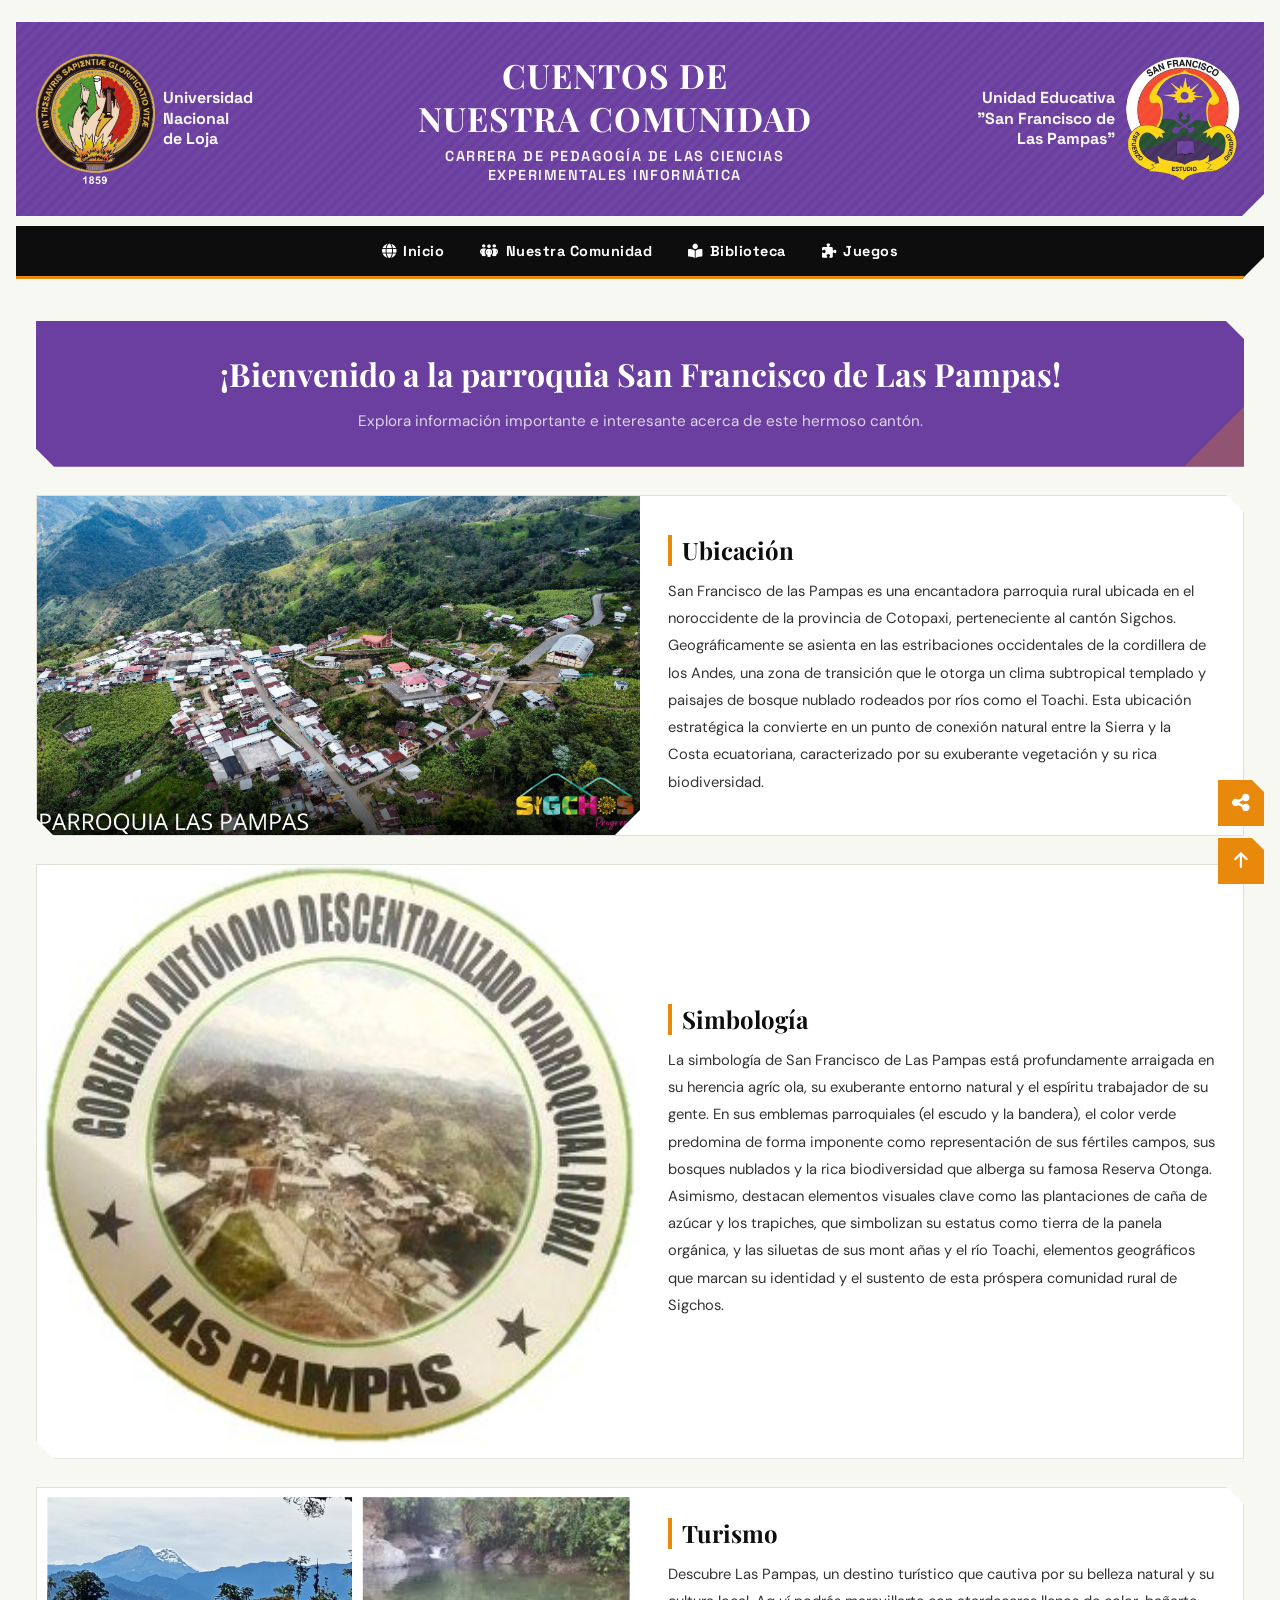
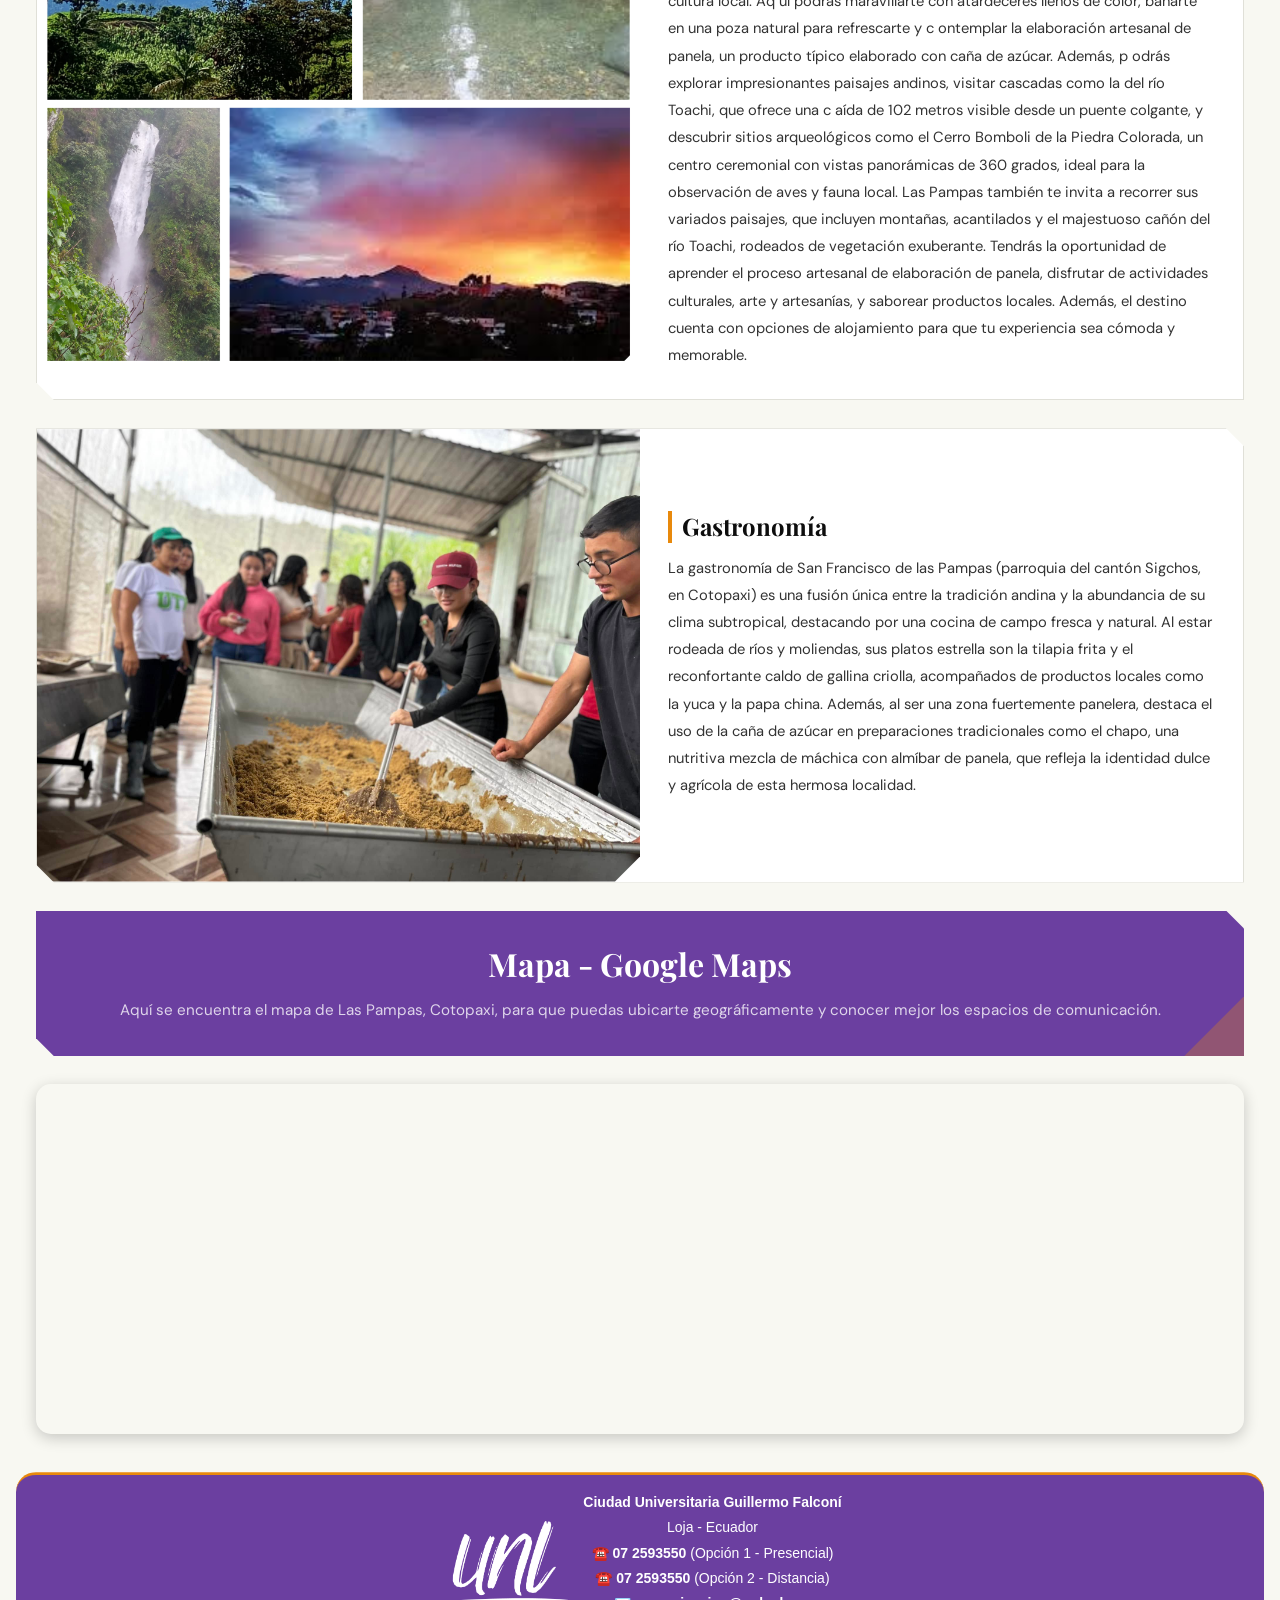
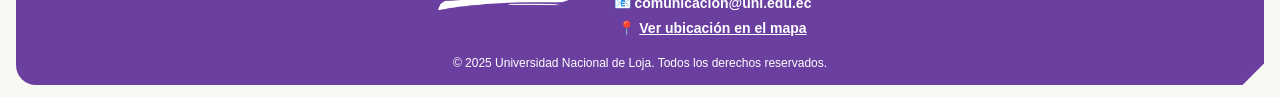
==== commit 6c08b228: "Update index.html" ====
--- a/index.html
+++ b/index.html
@@ -63,7 +63,7 @@
 
 
       <div class="primeraparte">
-        <h1>Bienvenido al cantón San Francisco de las Pampas</h1>
+        <h1>¡Bienvenido a la parroquia San Francisco de Las Pampas!</h1>
         <p>Explora información importante e interesante acerca de este hermoso cantón.</p>
       </div>
 
@@ -79,7 +79,7 @@
         <img src="img/SIM.jpg" alt="Simbología de las pampas" class="imagen-principal" style="object-fit: contain; background: #fff;">
         <div class="texto">
           <h1>Simbología</h1>
-          <p>La simbología de San Francisco de las Pampas está profundamente arraigada en su herencia agríc
+          <p>La simbología de San Francisco de Las Pampas está profundamente arraigada en su herencia agríc
             ola, su exuberante entorno natural y el espíritu trabajador de su gente. En sus emblemas parroquiales (el 
             escudo y la bandera), el color verde predomina de forma imponente como representación de sus fértiles campos, sus bosques nublados y la rica biodiversidad que alberga su famosa Reserva Otonga. Asimismo, destacan elementos visuales clave como las plantaciones de caña de azúcar y los trapiches, que simbolizan su estatus como tierra de la panela orgánica, y las siluetas de sus mont
             añas y el río Toachi, elementos geográficos que marcan su identidad y el sustento de 
@@ -163,7 +163,7 @@
           <h1>Visión</h1>
           <p>Para los próximos años, la institución se proyecta como un referente educativo de excelencia en el cantón Sigchos
              y la provincia de Cotopaxi, reconocido por su innovación pedagógica y su fuerte vinculación comunitaria. 
-             Se aspira a consolidar una infraestructura moderna y tecnológica que potencie el bachillerato técnico, 
+             Se aspira a consolidar una infraestructura moderna y tecnológica que potencie el bachillerato, 
              garantizando que sus graduados cuenten con las herramientas necesarias para ingresar con éxito
              a la educación superior o emprender en el ámbito laboral, siempre con un alto sentido de responsabilidad ambiental y social.</p>
         </div>
@@ -174,7 +174,7 @@
         <div class="texto">
           <h1>Simbología</h1>
           <p>La simbología de la Unidad Educativa está profundamente ligada a la identidad de
-             su entorno y al espíritu de la juventud rural de las Pampas. En 
+             su entorno y al espíritu de la juventud rural de Las Pampas. En 
              su escudo, bandera y uniforme predominan los colores de la parroquia, 
              especialmente el verde y el blanco, que representan la esperanza de los estudiantes,
               la pureza de sus ideales y la exuberancia de la naturaleza subtropical que rodea al plantel.
@@ -759,4 +759,4 @@
 
 </script>
 </body>
-</html>+</html>
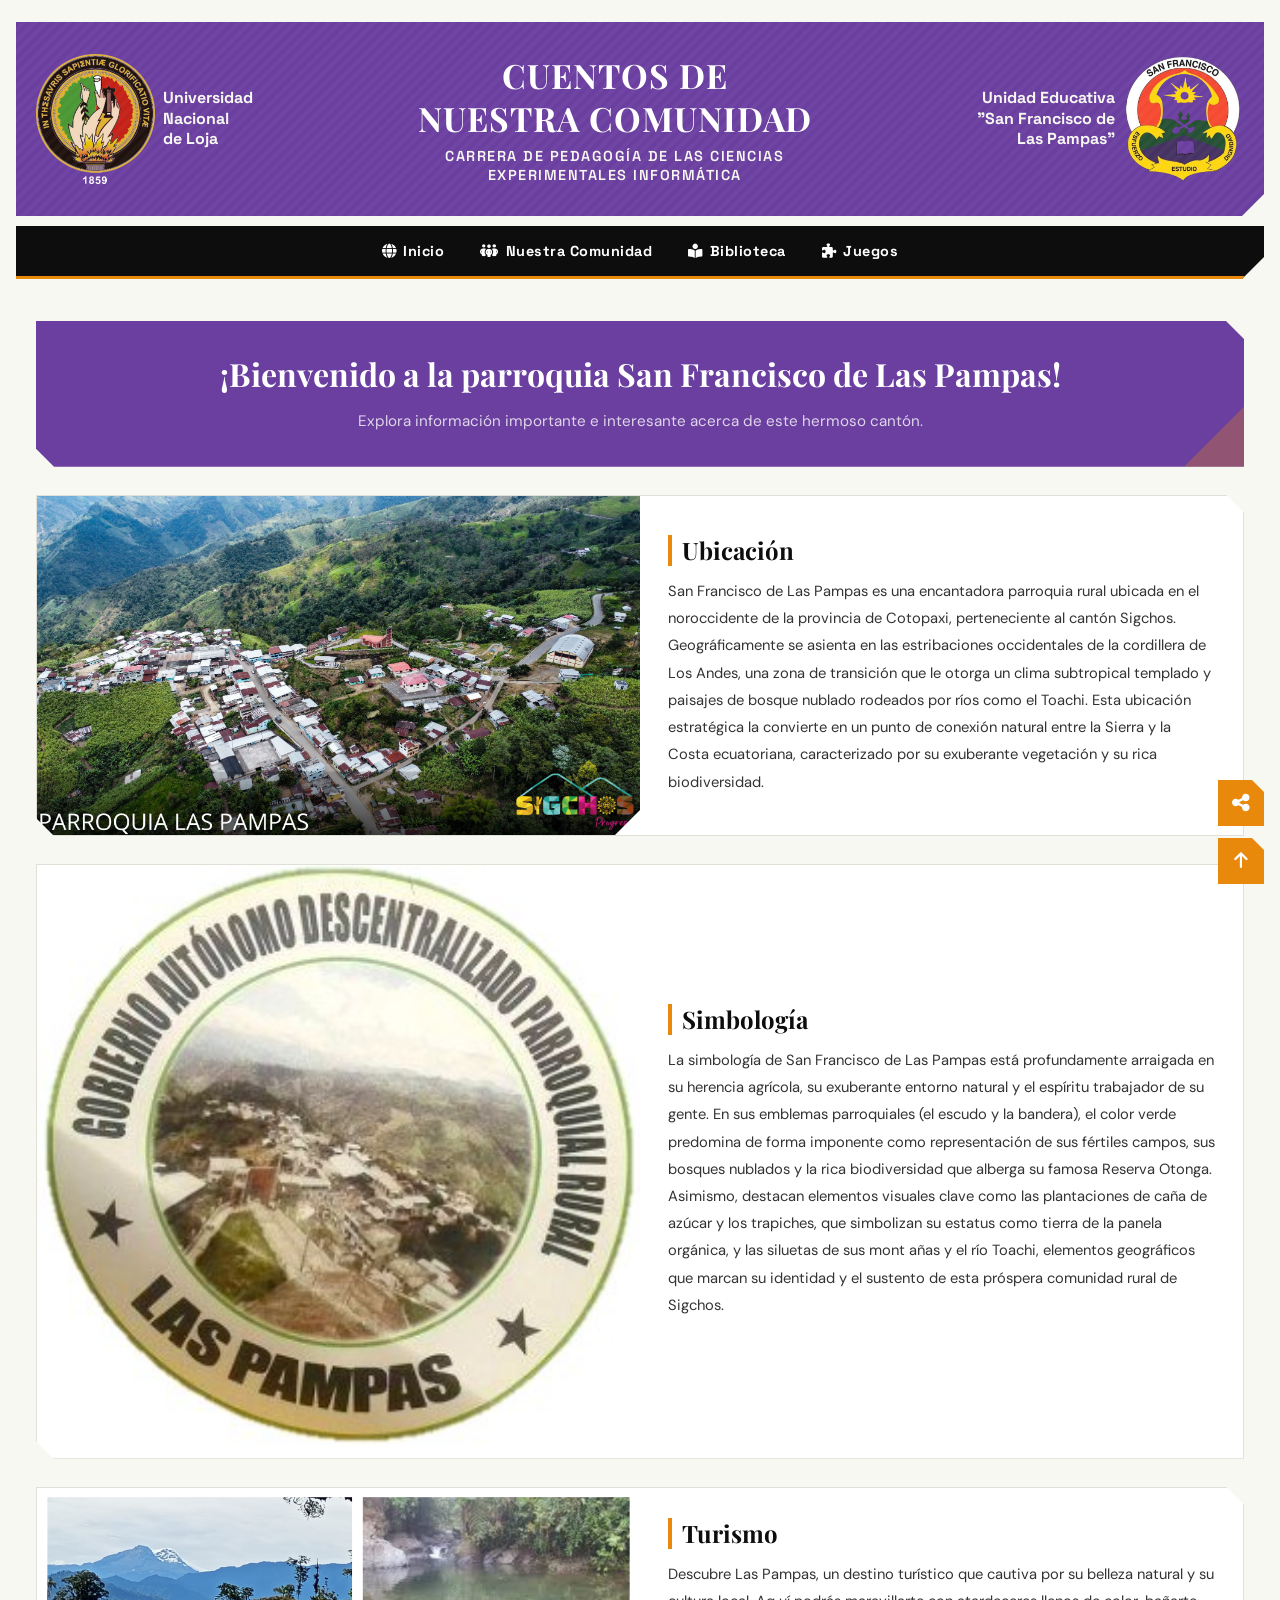
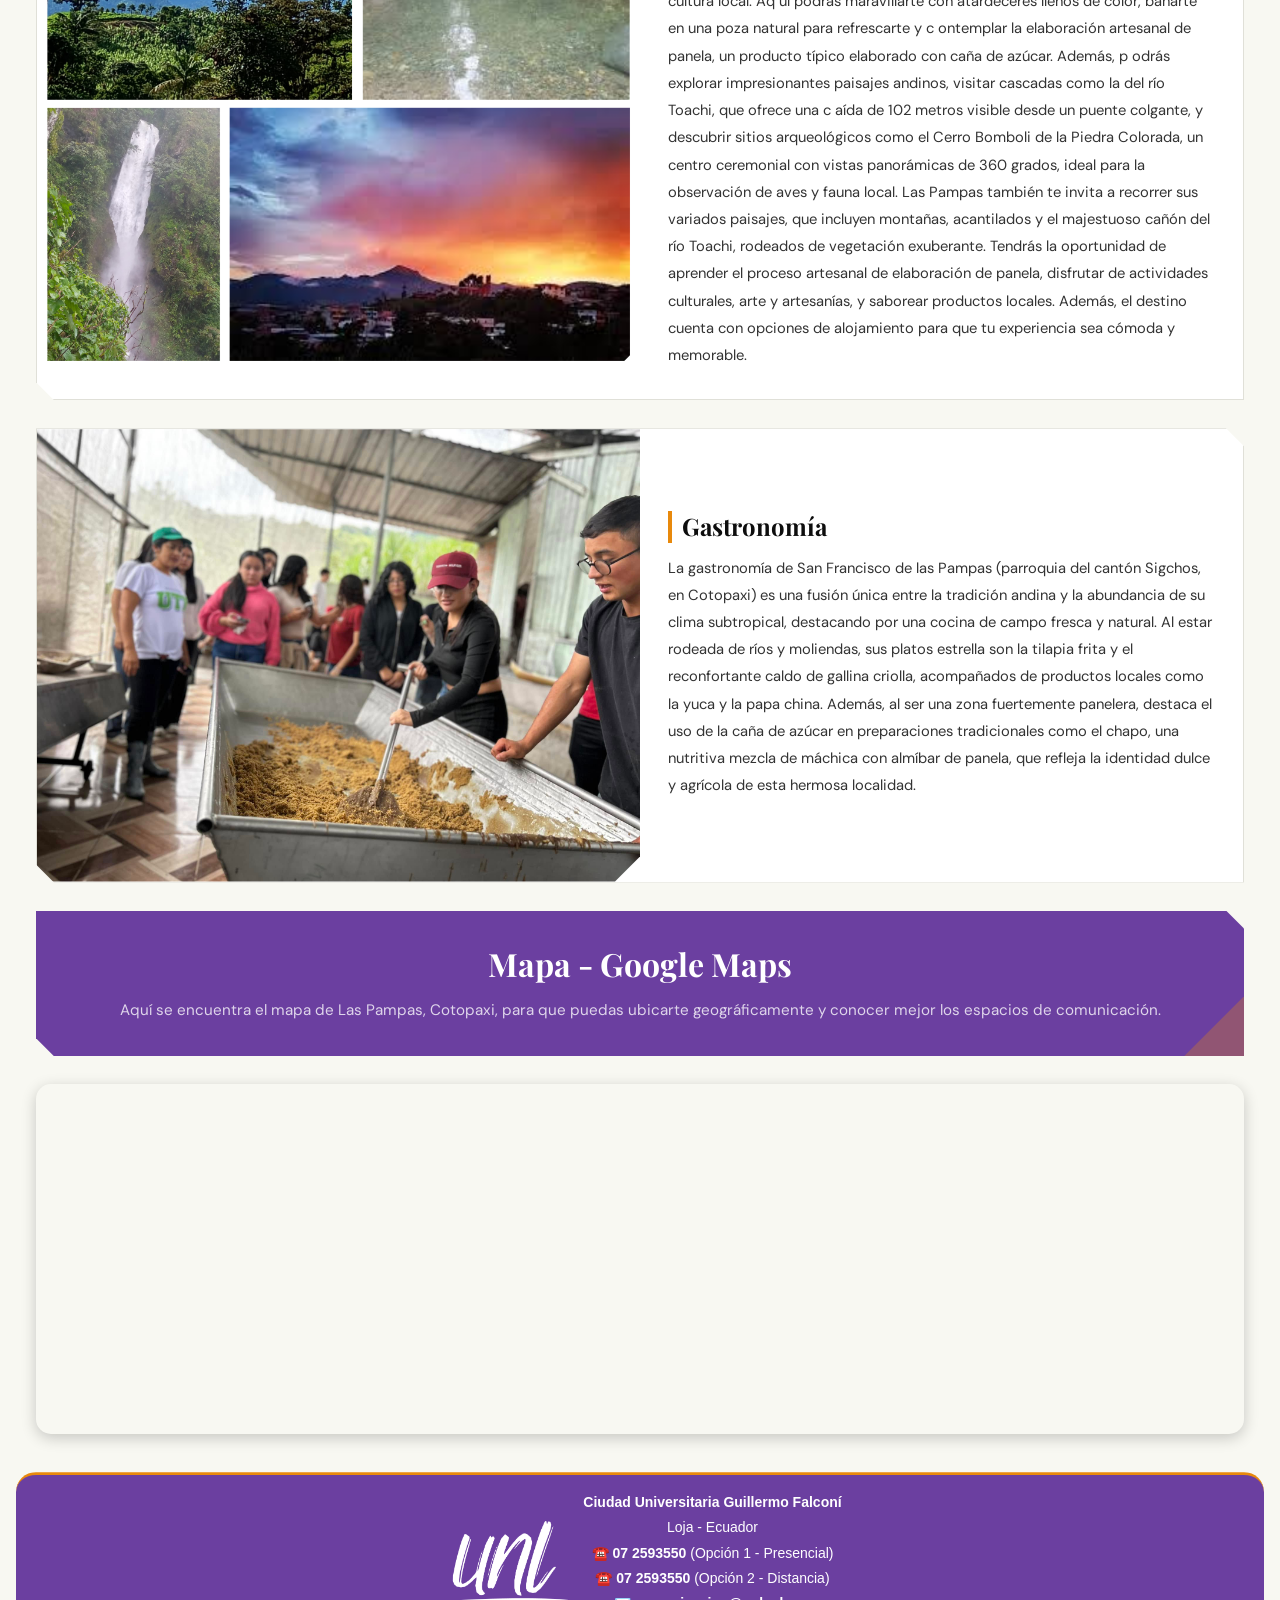
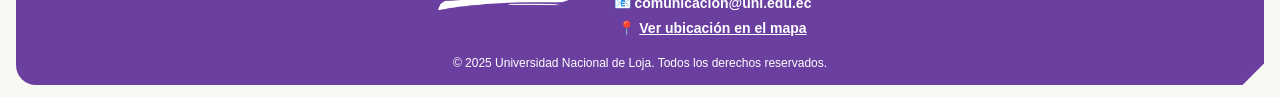
==== commit ca08cb0d: "Update index.html" ====
--- a/index.html
+++ b/index.html
@@ -70,7 +70,7 @@
       <div class="bloque">
         <div class="texto">
           <h1>Ubicación</h1>
-          <p>San Francisco de las Pampas es una encantadora parroquia rural ubicada en el noroccidente de la provincia de Cotopaxi, perteneciente al cantón Sigchos. Geográficamente se asienta en las estribaciones occidentales de la cordillera de los Andes, una zona de transición que le otorga un clima subtropical templado y paisajes de bosque nublado rodeados por ríos como el Toachi. Esta ubicación estratégica la convierte en un punto de conexión natural entre la Sierra y la Costa ecuatoriana, caracterizado por su exuberante vegetación y su rica biodiversidad.</p>
+          <p>San Francisco de Las Pampas es una encantadora parroquia rural ubicada en el noroccidente de la provincia de Cotopaxi, perteneciente al cantón Sigchos. Geográficamente se asienta en las estribaciones occidentales de la cordillera de Los Andes, una zona de transición que le otorga un clima subtropical templado y paisajes de bosque nublado rodeados por ríos como el Toachi. Esta ubicación estratégica la convierte en un punto de conexión natural entre la Sierra y la Costa ecuatoriana, caracterizado por su exuberante vegetación y su rica biodiversidad.</p>
         </div>
        <img src="img/UBI1.jpg" alt="Imagen de las pampas" class="imagen-principal" style="object-position: center top;">
       </div>
@@ -79,8 +79,7 @@
         <img src="img/SIM.jpg" alt="Simbología de las pampas" class="imagen-principal" style="object-fit: contain; background: #fff;">
         <div class="texto">
           <h1>Simbología</h1>
-          <p>La simbología de San Francisco de Las Pampas está profundamente arraigada en su herencia agríc
-            ola, su exuberante entorno natural y el espíritu trabajador de su gente. En sus emblemas parroquiales (el 
+          <p>La simbología de San Francisco de Las Pampas está profundamente arraigada en su herencia agrícola, su exuberante entorno natural y el espíritu trabajador de su gente. En sus emblemas parroquiales (el 
             escudo y la bandera), el color verde predomina de forma imponente como representación de sus fértiles campos, sus bosques nublados y la rica biodiversidad que alberga su famosa Reserva Otonga. Asimismo, destacan elementos visuales clave como las plantaciones de caña de azúcar y los trapiches, que simbolizan su estatus como tierra de la panela orgánica, y las siluetas de sus mont
             añas y el río Toachi, elementos geográficos que marcan su identidad y el sustento de 
             esta próspera comunidad rural de Sigchos.</p>
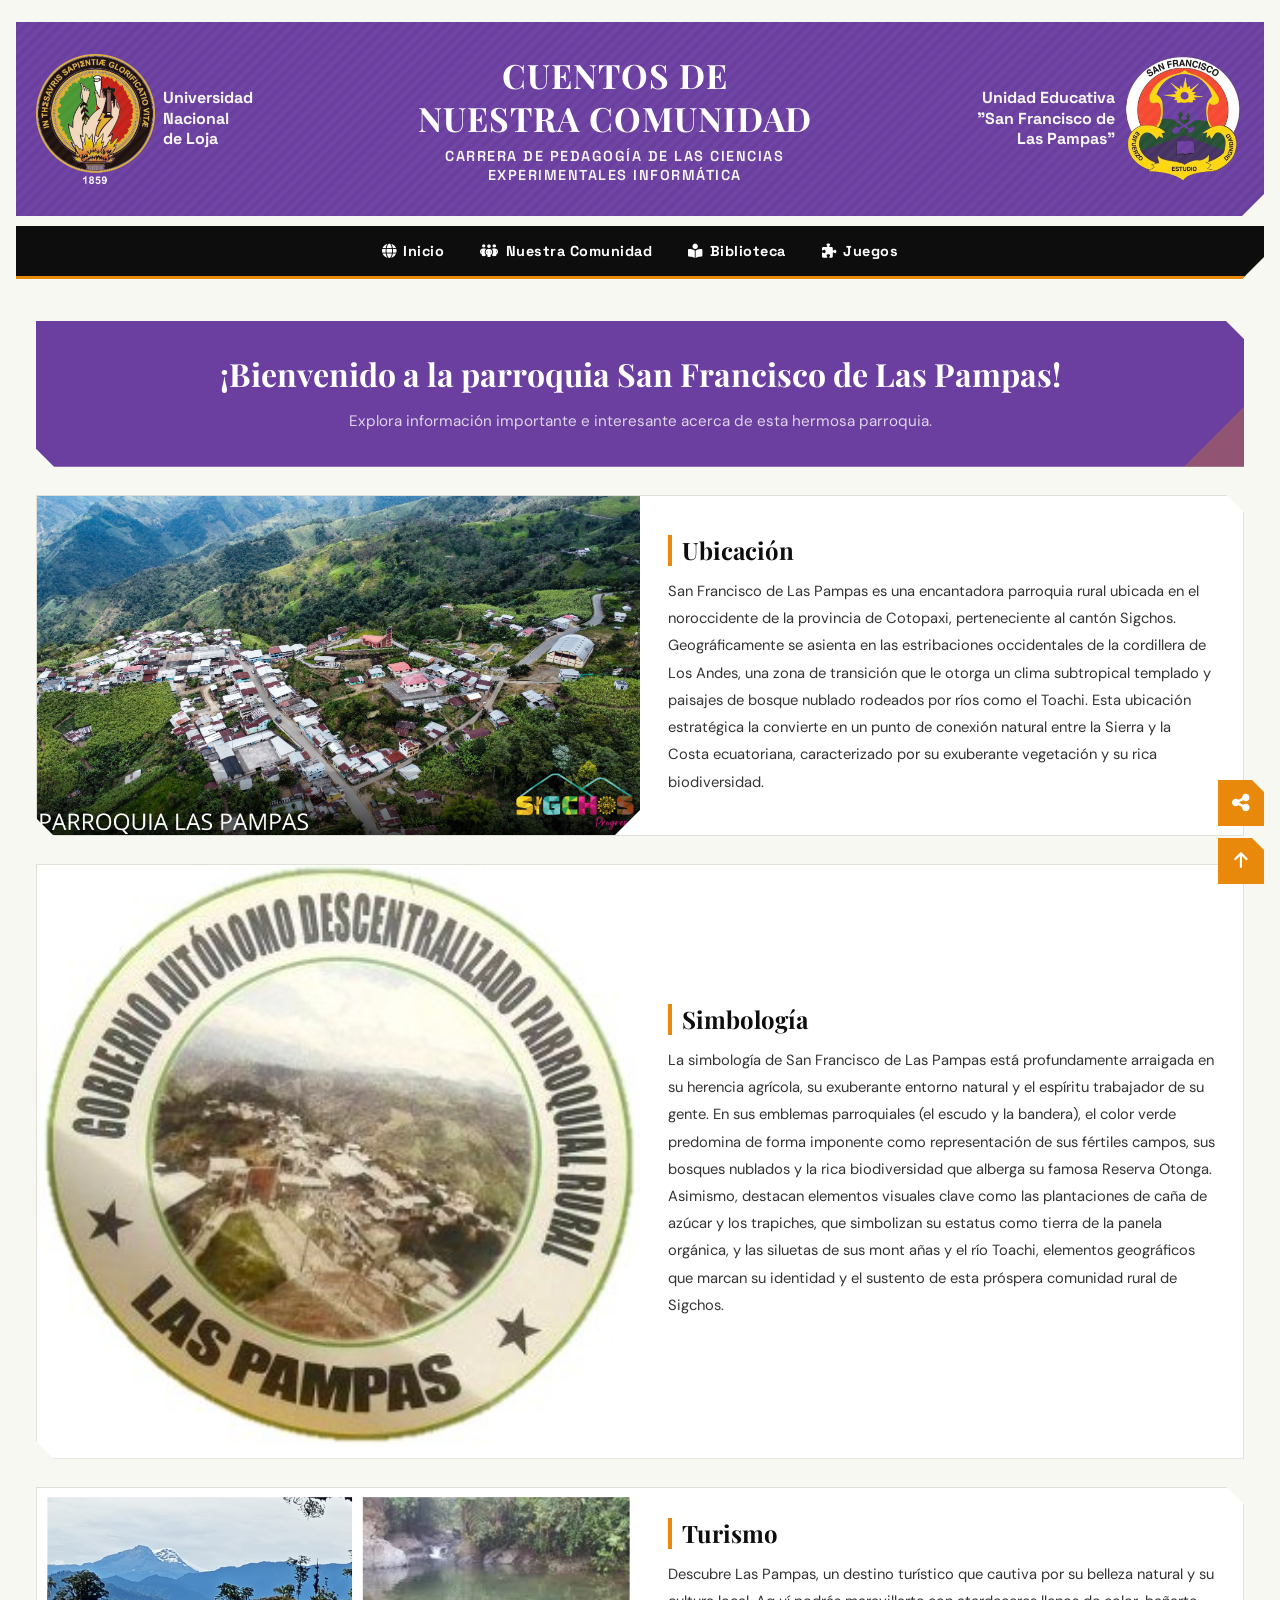
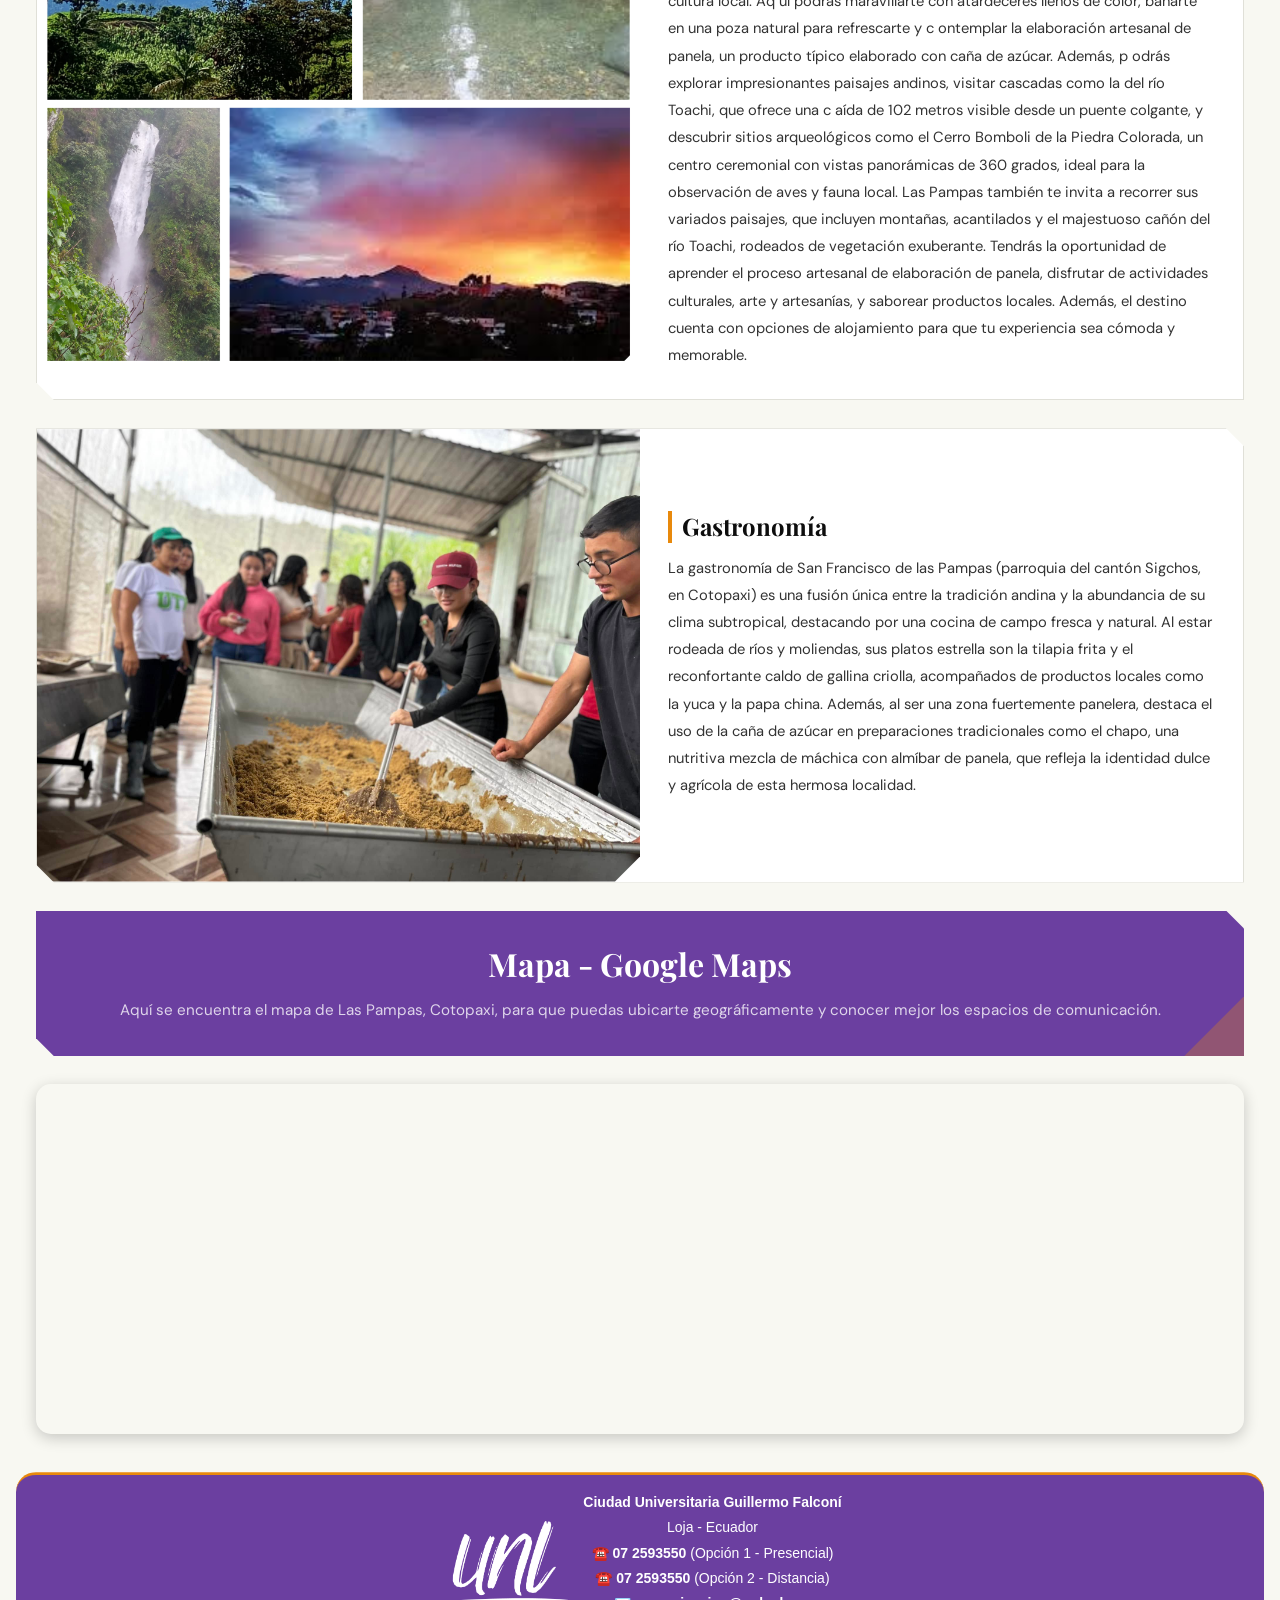
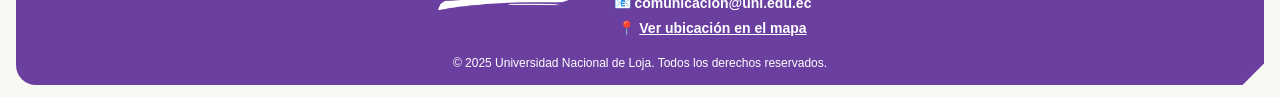
==== commit f3289294: "Update index.html" ====
--- a/index.html
+++ b/index.html
@@ -64,7 +64,7 @@
 
       <div class="primeraparte">
         <h1>¡Bienvenido a la parroquia San Francisco de Las Pampas!</h1>
-        <p>Explora información importante e interesante acerca de este hermoso cantón.</p>
+        <p>Explora información importante e interesante acerca de esta hermosa parroquia.</p>
       </div>
 
       <div class="bloque">
@@ -221,7 +221,7 @@
     <p>La Unidad Educativa "San Francisco de Las Pampas" nació para dar respuesta a la creciente necesidad de educación 
       de las familias rurales de la parroquia, consolidándose con el paso de los años como el eje del desarrollo local.
       Desde sus inicios como una escuela unidocente o comunitaria, la institución evolucionó gracias al esfuerzo conjunto 
-      de padres, docentes y autoridades del cantón Sigchos, transformándose en una unidad educativa integral y técnica que 
+      de padres y docentes de la parroquia en complemento con las autoridades del cantón Sigchos, transformándose en una unidad educativa integral y técnica que 
       hoy dota a la juventud de herramientas prácticas para potenciar la riqueza agrícola de su entorno.</p>
     <a href="https://www.canva.com/design/DAGsrcQyxdc/qJ2SuKnTJrKb0jUoUMAzXg/watch?utm_content=DAGsrcQyxdc&utm_campaign=designshare&utm_medium=embeds&utm_source=link" target="_blank" rel="noopener">Ver presentación completa</a>
   </div>
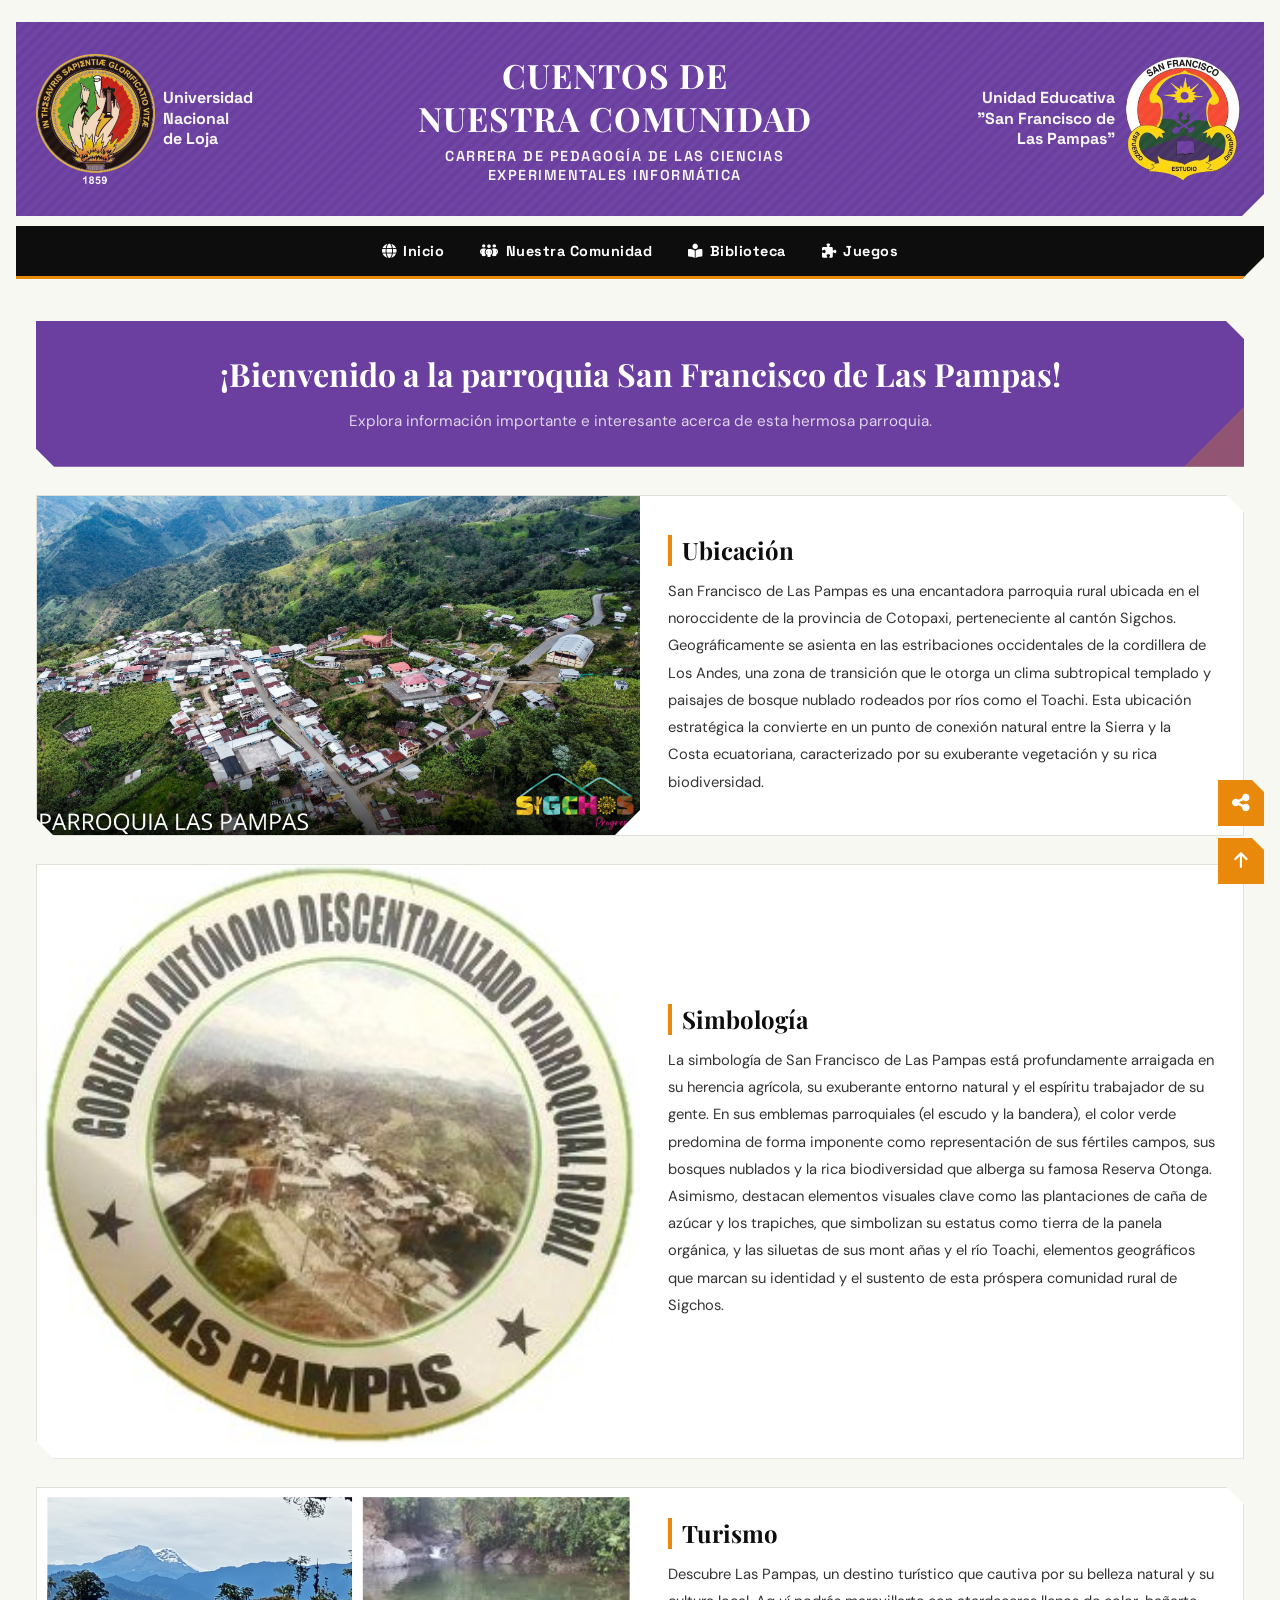
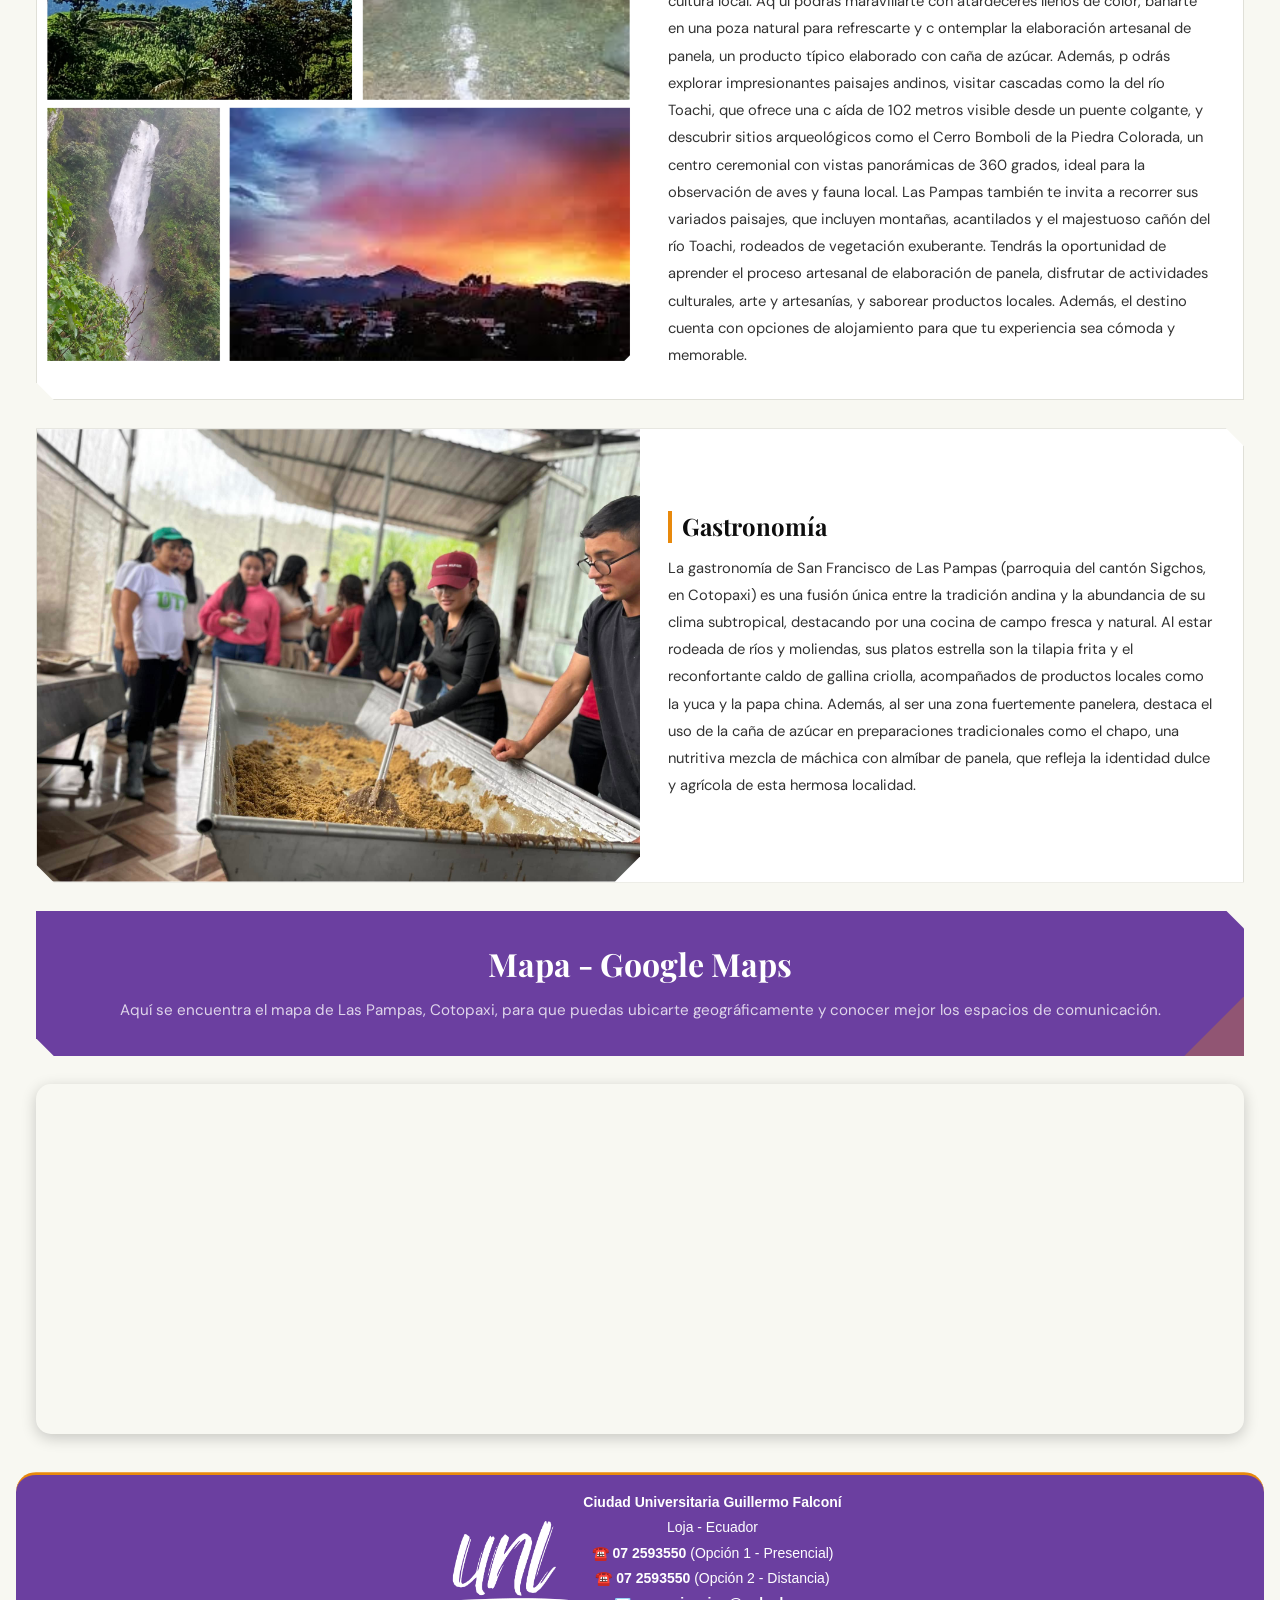
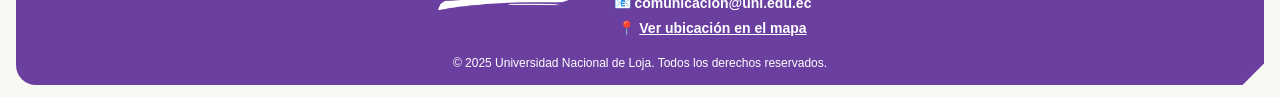
==== commit 693ffda0: "Update index.html" ====
--- a/index.html
+++ b/index.html
@@ -107,7 +107,7 @@
         <img src="img/GAS.jpg" alt="Gastronomía de Las Pampas" class="imagen-principal" />
         <div class="texto">
           <h1>Gastronomía</h1>
-          <p>La gastronomía de San Francisco de las Pampas (parroquia del cantón Sigchos, en Cotopaxi) es una fusión única entre la tradición andina y la abundancia de su clima subtropical, destacando por una cocina de campo fresca y natural. Al estar rodeada de ríos y moliendas, sus platos estrella son la tilapia frita y el reconfortante caldo de gallina criolla, acompañados de productos locales como la yuca y la papa china. Además, al ser una zona fuertemente panelera, destaca el uso de la caña de azúcar en preparaciones tradicionales como el chapo, una nutritiva mezcla de máchica con almíbar de panela, que refleja la identidad dulce y agrícola de esta hermosa localidad.</p>
+          <p>La gastronomía de San Francisco de Las Pampas (parroquia del cantón Sigchos, en Cotopaxi) es una fusión única entre la tradición andina y la abundancia de su clima subtropical, destacando por una cocina de campo fresca y natural. Al estar rodeada de ríos y moliendas, sus platos estrella son la tilapia frita y el reconfortante caldo de gallina criolla, acompañados de productos locales como la yuca y la papa china. Además, al ser una zona fuertemente panelera, destaca el uso de la caña de azúcar en preparaciones tradicionales como el chapo, una nutritiva mezcla de máchica con almíbar de panela, que refleja la identidad dulce y agrícola de esta hermosa localidad.</p>
         </div>
       </div>
 
